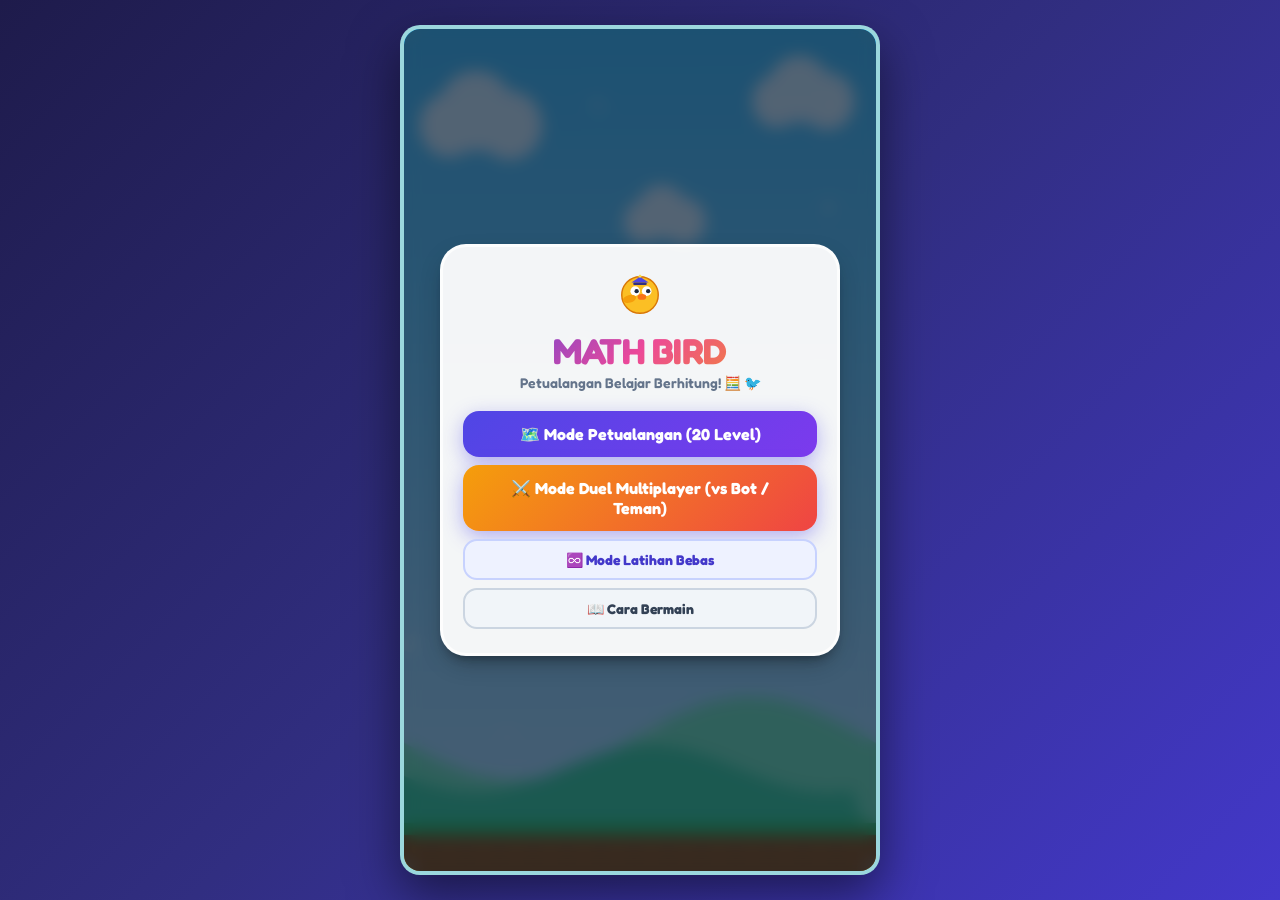
==== index.html @ 572dd75e "first commit" ====
<!DOCTYPE html>
<html lang="id">
<head>
    <meta charset="UTF-8">
    <meta name="viewport" content="width=device-width, initial-scale=1.0, maximum-scale=1.0, user-scalable=no">
    <title>Math Bird - Belajar Berhitung Sambil Terbang!</title>
    <meta name="description" content="Game Flappy Bird edukasi dengan 20 level petualangan matematika (+, -, ×, ÷) dan mode tanpa henti!">
    <link rel="stylesheet" href="style.css">
</head>
<body>
    <div id="game-container">
        <!-- Canvas Rendering Area -->
        <canvas id="gameCanvas"></canvas>

        <!-- Top HUD during gameplay (Compact & Sleek) -->
        <div id="game-hud" class="hidden">
            <!-- Normal Solo / Level Top Bar -->
            <div class="hud-top-bar" id="solo-top-bar">
                <div class="lives-container" id="lives-container" title="Nyawa">
                    <span class="heart" id="heart-1">❤️</span>
                    <span class="heart" id="heart-2">❤️</span>
                    <span class="heart" id="heart-3">❤️</span>
                </div>
                
                <div class="hud-center-pill">
                    <span class="level-badge-compact" id="hud-level-badge">LV 1</span>
                    <div class="progress-bar-track" id="hud-progress-container">
                        <div class="progress-bar-fill" id="hud-progress-fill"></div>
                    </div>
                    <span class="progress-text-compact" id="hud-progress-text">0/4</span>
                </div>

                <div class="score-badge" id="score-display">
                    <span class="score-star">⭐</span>
                    <span id="current-score">0</span>
                </div>

                <div class="hud-actions">
                    <button class="icon-btn" id="hud-sound-btn" title="Suara">🔊</button>
                    <button class="icon-btn" id="hud-pause-btn" title="Jeda">⏸️</button>
                </div>
            </div>

            <!-- Duel Top Bar (P1 vs P2 / BOT) -->
            <div class="hud-top-bar duel-top-bar hidden" id="duel-top-bar">
                <div class="duel-player-pill p1-pill">
                    <span class="player-dot">🟡</span>
                    <span class="player-hud-name">P1</span>
                    <div class="duel-lives" id="duel-p1-lives">❤️❤️❤️</div>
                    <div class="duel-score-badge" id="duel-p1-score">⭐ 0</div>
                </div>

                <div class="duel-target-badge" id="duel-target-badge">🎯 5</div>

                <div class="duel-player-pill p2-pill">
                    <div class="duel-score-badge" id="duel-p2-score">⭐ 0</div>
                    <div class="duel-lives" id="duel-p2-lives">💙💙💙</div>
                    <span class="player-hud-name" id="duel-p2-hud-name">BOT</span>
                    <span class="player-dot">🔵</span>
                </div>

                <div class="hud-actions">
                    <button class="icon-btn" id="hud-duel-pause-btn" title="Jeda">⏸️</button>
                </div>
            </div>

            <!-- Compact Math Question Box -->
            <div class="question-pill-container">
                <div class="question-pill">
                    <span class="operation-tag" id="operation-label">HUTAN PENJUMLAHAN</span>
                    <span class="question-equation" id="question-text">4 + 1 = ?</span>
                </div>
                <div class="streak-banner" id="streak-banner">🔥 COMBO x3!</div>
            </div>
        </div>

        <!-- Touch Controls for 2 Players (Mobile / Tablet) -->
        <div id="duel-touch-controls" class="hidden">
            <div class="touch-zone touch-left" id="touch-btn-p1">
                <span>🟡 LOMPAT P1 [W]</span>
            </div>
            <div class="touch-zone touch-right" id="touch-btn-p2">
                <span>🔵 LOMPAT P2 [↑]</span>
            </div>
        </div>

        <!-- Ready / Tap to Start Prompt -->
        <div id="ready-prompt" class="hidden">
            👆 Ketuk Layar / Tekan SPASI untuk Terbang!
        </div>

        <!-- Main Menu Screen -->
        <div class="screen" id="menu-screen">
            <div class="card">
                <svg class="hero-avatar" viewBox="0 0 100 100" fill="none" xmlns="http://www.w3.org/2000/svg">
                    <circle cx="50" cy="50" r="38" fill="#FBBF24" stroke="#D97706" stroke-width="3"/>
                    <circle cx="40" cy="42" r="10" fill="#FFFFFF"/>
                    <circle cx="64" cy="42" r="10" fill="#FFFFFF"/>
                    <circle cx="43" cy="42" r="4.5" fill="#1E293B"/>
                    <circle cx="67" cy="42" r="4.5" fill="#1E293B"/>
                    <ellipse cx="54" cy="54" rx="9" ry="6" fill="#F97316"/>
                    <ellipse cx="28" cy="58" rx="14" ry="8" fill="#F59E0B" transform="rotate(-15 28 58)"/>
                    <polygon points="50,12 32,24 68,24" fill="#4F46E5"/>
                    <rect x="36" y="24" width="28" height="5" fill="#312E81" rx="2"/>
                    <circle cx="50" cy="11" r="3" fill="#FDE047"/>
                </svg>
                
                <h1 class="game-title">MATH BIRD</h1>
                <p class="game-subtitle">Petualangan Belajar Berhitung! 🧮 🐦</p>

                <!-- Menu Buttons -->
                <button class="btn-primary" id="open-levels-btn">
                    <span>🗺️ Mode Petualangan (20 Level)</span>
                </button>

                <button class="btn-primary" id="open-duel-btn" style="background: linear-gradient(135deg, #f59e0b 0%, #ef4444 100%);">
                    <span>⚔️ Mode Duel Multiplayer (vs Bot / Teman)</span>
                </button>
                
                <button class="btn-secondary" id="open-endless-btn" style="background: #eef2ff; border-color: #c7d2fe; color: #4338ca;">
                    <span>♾️ Mode Latihan Bebas</span>
                </button>
                
                <button class="btn-secondary" id="how-to-play-btn">
                    <span>📖 Cara Bermain</span>
                </button>
            </div>
        </div>

        <!-- Duel Setup Screen -->
        <div class="screen hidden" id="duel-screen">
            <div class="card">
                <div class="modal-header">
                    <h2 style="font-size: 22px; color: #1e1b4b;">⚔️ Pengaturan Duel</h2>
                    <button class="icon-btn-small" id="close-duel-btn">✖</button>
                </div>

                <!-- Lawan: Bot vs Teman -->
                <div class="form-group">
                    <label>Pilih Lawan Tanding:</label>
                    <div class="pill-grid grid-2" id="duel-opponent-selector">
                        <button class="pill-btn active" data-opponent="bot">🤖 Lawan BOT AI</button>
                        <button class="pill-btn" data-opponent="human">👥 2 Pemain (1 Layar)</button>
                    </div>
                </div>

                <!-- Tingkat Bot (Tampil hanya jika lawan bot) -->
                <div class="form-group" id="bot-diff-group">
                    <label>Tingkat Kepintaran BOT:</label>
                    <div class="pill-grid" id="bot-diff-selector">
                        <button class="pill-btn active" data-bot="easy">Budi (70%)</button>
                        <button class="pill-btn" data-bot="medium">Prof. Owl (88%)</button>
                        <button class="pill-btn" data-bot="hard">Einstein (98%)</button>
                    </div>
                </div>

                <!-- Info Kontrol jika 2 Pemain -->
                <div class="duel-control-info hidden" id="duel-controls-hint">
                    <div class="p-control-tag p1-tag">🟡 Pemain 1: Tombol <strong>[W]</strong> / Sentuh Kiri</div>
                    <div class="p-control-tag p2-tag">🔵 Pemain 2: Tombol <strong>[↑]</strong> / Sentuh Kanan</div>
                </div>

                <!-- Operasi Matematika -->
                <div class="form-group">
                    <label>Operasi Matematika:</label>
                    <div class="pill-grid grid-5" id="duel-op-selector">
                        <button class="pill-btn active" data-op="add" title="Penjumlahan">+</button>
                        <button class="pill-btn" data-op="sub" title="Pengurangan">-</button>
                        <button class="pill-btn" data-op="mul" title="Perkalian">×</button>
                        <button class="pill-btn" data-op="div" title="Pembagian">÷</button>
                        <button class="pill-btn" data-op="mixed" title="Campuran">Mix</button>
                    </div>
                </div>

                <!-- Mode / Target Duel -->
                <div class="form-group">
                    <label>Mode Kemenangan Duel:</label>
                    <div class="pill-grid grid-3" id="duel-target-selector">
                        <button class="pill-btn active" data-target="survival">🔥 Hingga K.O.</button>
                        <button class="pill-btn" data-target="10">🎯 10 Poin</button>
                        <button class="pill-btn" data-target="20">🎯 20 Poin</button>
                    </div>
                </div>

                <!-- Info Pemulihan Nyawa -->
                <div class="duel-lifesteal-hint">
                    💚 <strong>Fitur Pemulihan Nyawa:</strong> Setiap kali menjawab <strong>BENAR</strong>, 1 nyawa yang berkurang akan pulih kembali (+1 ❤️)!
                </div>

                <button class="btn-primary" id="start-duel-btn" style="background: linear-gradient(135deg, #f59e0b 0%, #ef4444 100%);">
                    <span>Mulai Duel Sekarang! ⚔️</span>
                </button>
            </div>
        </div>

        <!-- Duel Winner Screen -->
        <div class="screen hidden" id="duel-winner-screen">
            <div class="card">
                <div class="winner-trophy-icon">🏆</div>
                <h2 class="game-title" id="duel-winner-title" style="font-size: 26px; color: #f59e0b;">PEMAIN 1 MENANG!</h2>
                <p class="game-subtitle" id="duel-winner-subtitle">Juara Berhitung Sejati!</p>

                <!-- Duel Score Comparison Cards -->
                <div class="duel-results-grid">
                    <div class="duel-res-card p1-res">
                        <div class="res-player-name">🟡 Pemain 1</div>
                        <div class="res-score" id="duel-res-p1-score">5</div>
                        <div class="res-stat" id="duel-res-p1-acc">Akurasi: 100%</div>
                        <div class="res-stat" id="duel-res-p1-lives">❤️ ❤️ ❤️</div>
                    </div>
                    <div class="duel-res-vs">VS</div>
                    <div class="duel-res-card p2-res">
                        <div class="res-player-name" id="duel-res-p2-name">🔵 Bot Pintar</div>
                        <div class="res-score" id="duel-res-p2-score">3</div>
                        <div class="res-stat" id="duel-res-p2-acc">Akurasi: 75%</div>
                        <div class="res-stat" id="duel-res-p2-lives">💙 💙 🖤</div>
                    </div>
                </div>

                <button class="btn-primary" id="restart-duel-btn" style="background: linear-gradient(135deg, #f59e0b 0%, #ef4444 100%);">
                    <span>Tanding Ulang ⚔️</span>
                </button>
                <button class="btn-secondary" id="change-duel-setup-btn">
                    <span>Ganti Pengaturan Duel ⚙️</span>
                </button>
                <button class="btn-secondary" id="duel-to-menu-btn">
                    <span>Menu Utama 🏠</span>
                </button>
            </div>
        </div>

        <!-- Level Select Screen -->
        <div class="screen hidden" id="levels-screen">
            <div class="card level-select-card">
                <div class="modal-header">
                    <h2 style="font-size: 22px; color: #1e1b4b;">Pilih Level Petualangan</h2>
                    <button class="icon-btn-small" id="close-levels-btn">✖</button>
                </div>

                <!-- World Tabs -->
                <div class="world-tabs" id="world-tabs">
                    <button class="world-tab active" data-world="1">🌿 Tambah</button>
                    <button class="world-tab" data-world="2">🍂 Kurang</button>
                    <button class="world-tab" data-world="3">⚡ Kali</button>
                    <button class="world-tab" data-world="4">🌊 Bagi</button>
                    <button class="world-tab" data-world="5">👑 Master</button>
                </div>

                <div class="world-title-badge" id="current-world-title">Babak 1: Hutan Penjumlahan (+)</div>

                <!-- Level Grid (dynamically rendered) -->
                <div class="level-grid" id="level-grid">
                    <!-- Populated by JS -->
                </div>
            </div>
        </div>

        <!-- Endless / Custom Setup Screen -->
        <div class="screen hidden" id="endless-screen">
            <div class="card">
                <div class="modal-header">
                    <h2 style="font-size: 22px; color: #1e1b4b;">Pengaturan Mode Bebas</h2>
                    <button class="icon-btn-small" id="close-endless-btn">✖</button>
                </div>

                <!-- Pilihan Operasi Matematika -->
                <div class="form-group">
                    <label>Operasi Matematika:</label>
                    <div class="pill-grid grid-5" id="op-selector">
                        <button class="pill-btn active" data-op="add" title="Penjumlahan">+</button>
                        <button class="pill-btn" data-op="sub" title="Pengurangan">-</button>
                        <button class="pill-btn" data-op="mul" title="Perkalian">×</button>
                        <button class="pill-btn" data-op="div" title="Pembagian">÷</button>
                        <button class="pill-btn" data-op="mixed" title="Campuran">Mix</button>
                    </div>
                </div>

                <!-- Pilihan Tingkat Kesulitan -->
                <div class="form-group">
                    <label>Tingkat Kesulitan:</label>
                    <div class="pill-grid" id="diff-selector">
                        <button class="pill-btn active" data-diff="easy">Mudah</button>
                        <button class="pill-btn" data-diff="medium">Sedang</button>
                        <button class="pill-btn" data-diff="hard">Mahir</button>
                    </div>
                </div>

                <!-- Mode Nyawa -->
                <div class="form-group">
                    <label>Mode Nyawa:</label>
                    <div class="pill-grid grid-2" id="mode-selector">
                        <button class="pill-btn active" data-mode="learn">❤️ Belajar (3 Nyawa)</button>
                        <button class="pill-btn" data-mode="classic">⚡ Tantangan (1 Nyawa)</button>
                    </div>
                </div>

                <button class="btn-primary" id="start-endless-btn">
                    <span>Mulai Mode Bebas! 🚀</span>
                </button>
            </div>
        </div>

        <!-- How To Play Screen -->
        <div class="screen hidden" id="instructions-screen">
            <div class="card">
                <h2 style="font-size: 24px; color: #1e1b4b; margin-bottom: 12px;">Cara Bermain 📖</h2>
                
                <div class="instructions-list">
                    <div class="instruction-item">
                        <div class="instruction-icon">👆</div>
                        <div><strong>Terbang:</strong> Ketuk layar atau tekan <strong>SPASI</strong> untuk membuat burung mengepakkan sayap.</div>
                    </div>
                    <div class="instruction-item">
                        <div class="instruction-icon">🧮</div>
                        <div><strong>Hitung:</strong> Perhatikan soal matematika (+, -, ×, ÷) yang muncul di bagian atas layar.</div>
                    </div>
                    <div class="instruction-item">
                        <div class="instruction-icon">🎯</div>
                        <div><strong>Pilih Gerbang:</strong> Terbanglah melewati gerbang dengan <strong>angka jawaban yang benar</strong>!</div>
                    </div>
                    <div class="instruction-item">
                        <div class="instruction-icon">🎁</div>
                        <div><strong>Gerbang Spesial:</strong> Kadang muncul gerbang khusus pembawa efek:
                            <div style="font-size: 11.5px; color: #475569; margin-top: 4px; display: flex; flex-direction: column; gap: 2px;">
                                <span>💖 <strong>Heal:</strong> Memulihkan 1 nyawa yang hilang (+1 ❤️).</span>
                                <span>🛡️ <strong>Shield:</strong> Perisai kebal 1x tabrakan pipa.</span>
                                <span>⚡ <strong>2X Poin:</strong> Poin ganda untuk 3 soal berikutnya.</span>
                                <span>❄️ <strong>Slow-Mo:</strong> Memperlambat terbang selama 6 detik.</span>
                            </div>
                        </div>
                    </div>
                </div>

                <button class="btn-primary" id="back-from-instructions-btn">
                    <span>Kembali ke Menu</span>
                </button>
            </div>
        </div>

        <!-- Pause Screen -->
        <div class="screen hidden" id="pause-screen">
            <div class="card">
                <h2 style="font-size: 26px; color: #1e1b4b; margin-bottom: 8px;">Permainan Dijeda ⏸️</h2>
                <p style="color: #64748b; font-size: 14px; margin-bottom: 20px;">Istirahat sejenak sambil mengingat rumus!</p>

                <button class="btn-primary" id="resume-btn">
                    <span>Lanjutkan Terbang ▶️</span>
                </button>
                <button class="btn-secondary" id="quit-to-menu-btn">
                    <span>Menu Utama 🏠</span>
                </button>
            </div>
        </div>

        <!-- Level Cleared / Victory Screen -->
        <div class="screen hidden" id="victory-screen">
            <div class="card">
                <h2 class="game-title" style="font-size: 28px; color: #10b981;">Level Selesai! 🎉</h2>
                <p class="game-subtitle" id="victory-level-name">Babak 1: Penjumlahan Pemula</p>

                <!-- 3 Star Rating Animation -->
                <div class="stars-awarded" id="stars-awarded">
                    <span class="victory-star" id="v-star-1">⭐</span>
                    <span class="victory-star" id="v-star-2">⭐</span>
                    <span class="victory-star" id="v-star-3">⭐</span>
                </div>

                <div class="stats-grid">
                    <div class="stat-item">
                        <div class="stat-value score-val" id="victory-score">0</div>
                        <div class="stat-label">Skor Level</div>
                    </div>
                    <div class="stat-item">
                        <div class="stat-value acc-val" id="victory-accuracy">100%</div>
                        <div class="stat-label">Akurasi</div>
                    </div>
                    <div class="stat-item">
                        <div class="stat-value" id="victory-time">5/5</div>
                        <div class="stat-label">Soal Benar</div>
                    </div>
                </div>

                <button class="btn-primary" id="next-level-btn">
                    <span>Level Berikutnya ➡️</span>
                </button>
                <button class="btn-secondary" id="replay-level-btn">
                    <span>Main Ulang 🔄</span>
                </button>
                <button class="btn-secondary" id="victory-select-level-btn">
                    <span>Pilih Level Lain 🗺️</span>
                </button>
            </div>
        </div>

        <!-- Game Over & Learning Evaluation Screen -->
        <div class="screen hidden" id="gameover-screen">
            <div class="card">
                <h2 class="game-title" id="gameover-title" style="font-size: 28px;">Permainan Selesai!</h2>
                <p class="game-subtitle" id="gameover-subtitle">Tetap semangat, mari belajar lagi!</p>

                <div class="stats-grid">
                    <div class="stat-item">
                        <div class="stat-value score-val" id="final-score">0</div>
                        <div class="stat-label">Skor Akhir</div>
                    </div>
                    <div class="stat-item">
                        <div class="stat-value" id="final-high-score">0</div>
                        <div class="stat-label">Rekor Terbaik</div>
                    </div>
                    <div class="stat-item">
                        <div class="stat-value acc-val" id="final-accuracy">100%</div>
                        <div class="stat-label">Akurasi</div>
                    </div>
                </div>

                <!-- Learning Evaluation Details -->
                <div id="evaluation-container"></div>

                <button class="btn-primary" id="restart-btn">
                    <span>Coba Lagi 🔄</span>
                </button>
                <button class="btn-secondary" id="gameover-levels-btn">
                    <span>Pilih Level 🗺️</span>
                </button>
                <button class="btn-secondary" id="gameover-menu-btn">
                    <span>Menu Utama 🏠</span>
                </button>
            </div>
        </div>
    </div>

    <!-- Game Scripts -->
    <script src="mathGenerator.js"></script>
    <script src="audio.js"></script>
    <script src="game.js"></script>
</body>
</html>
---- style.css ----
/* Google Fonts Import */
@import url('https://fonts.googleapis.com/css2?family=Fredoka:wght@400;600;700&family=Outfit:wght@400;600;800&display=swap');

:root {
    --primary-color: #4f46e5;
    --primary-light: #818cf8;
    --secondary-color: #f59e0b;
    --accent-green: #10b981;
    --accent-red: #ef4444;
    --accent-purple: #8b5cf6;
    --bg-gradient: linear-gradient(135deg, #1e1b4b 0%, #312e81 50%, #4338ca 100%);
    --card-bg: rgba(255, 255, 255, 0.95);
    --card-dark: rgba(15, 23, 42, 0.85);
    --text-dark: #1e293b;
    --text-light: #f8fafc;
    --shadow-soft: 0 10px 25px -5px rgba(0, 0, 0, 0.3), 0 8px 10px -6px rgba(0, 0, 0, 0.3);
    --shadow-glow: 0 0 20px rgba(99, 102, 241, 0.5);
    --font-main: 'Fredoka', 'Outfit', sans-serif;
}

* {
    margin: 0;
    padding: 0;
    box-sizing: border-box;
    user-select: none;
    -webkit-user-select: none;
    -webkit-tap-highlight-color: transparent;
}

body {
    font-family: var(--font-main);
    background: var(--bg-gradient);
    min-height: 100vh;
    display: flex;
    justify-content: center;
    align-items: center;
    overflow: hidden;
    color: var(--text-dark);
}

/* App Container */
#game-container {
    position: relative;
    width: 100vw;
    height: 100vh;
    max-width: 480px;
    max-height: 850px;
    background: #70c5ce;
    box-shadow: 0 20px 50px rgba(0, 0, 0, 0.5);
    border-radius: 20px;
    overflow: hidden;
    display: flex;
    flex-direction: column;
}

@media (min-width: 500px) and (min-height: 880px) {
    #game-container {
        border: 4px solid rgba(255, 255, 255, 0.3);
        height: 95vh;
    }
}

/* Canvas Area */
#gameCanvas {
    position: absolute;
    top: 0;
    left: 0;
    width: 100%;
    height: 100%;
    display: block;
    cursor: pointer;
    touch-action: manipulation;
}

/* HUD Overlay - Sleek & Ultra-Compact */
#game-hud {
    position: absolute;
    top: 0;
    left: 0;
    right: 0;
    padding: 10px 14px;
    display: flex;
    flex-direction: column;
    gap: 6px;
    pointer-events: none;
    z-index: 10;
    transition: opacity 0.3s ease;
}

#game-hud.hidden {
    display: none;
}

.hud-top-bar {
    display: flex;
    justify-content: space-between;
    align-items: center;
    gap: 6px;
}

.lives-container {
    display: flex;
    gap: 3px;
    background: rgba(0, 0, 0, 0.45);
    backdrop-filter: blur(8px);
    padding: 4px 8px;
    border-radius: 16px;
    border: 1px solid rgba(255, 255, 255, 0.2);
}

.heart {
    font-size: 15px;
    filter: drop-shadow(0 2px 4px rgba(239, 68, 68, 0.6));
    transition: transform 0.2s cubic-bezier(0.175, 0.885, 0.32, 1.275);
}

.heart.lost {
    filter: grayscale(1) opacity(0.35);
    transform: scale(0.75);
}

.hud-center-pill {
    display: flex;
    align-items: center;
    gap: 6px;
    background: rgba(0, 0, 0, 0.45);
    backdrop-filter: blur(8px);
    padding: 4px 10px;
    border-radius: 16px;
    border: 1px solid rgba(255, 255, 255, 0.2);
}

.level-badge-compact {
    background: linear-gradient(135deg, #4f46e5, #7c3aed);
    color: #fff;
    padding: 2px 7px;
    border-radius: 10px;
    font-size: 11px;
    font-weight: 800;
    letter-spacing: 0.5px;
}

.progress-bar-track {
    width: 60px;
    height: 8px;
    background: rgba(255, 255, 255, 0.25);
    border-radius: 4px;
    overflow: hidden;
}

.progress-bar-fill {
    height: 100%;
    width: 0%;
    background: linear-gradient(90deg, #10b981, #34d399);
    border-radius: 4px;
    transition: width 0.3s cubic-bezier(0.4, 0, 0.2, 1);
    box-shadow: 0 0 6px rgba(16, 185, 129, 0.8);
}

.progress-text-compact {
    font-size: 11px;
    font-weight: 700;
    color: #fff;
    white-space: nowrap;
}

.score-badge {
    background: rgba(0, 0, 0, 0.45);
    backdrop-filter: blur(8px);
    color: #fff;
    padding: 4px 10px;
    border-radius: 16px;
    font-size: 15px;
    font-weight: 700;
    border: 1px solid rgba(255, 255, 255, 0.2);
    display: flex;
    align-items: center;
    gap: 4px;
}

.score-badge .score-star {
    color: #fbbf24;
    font-size: 14px;
}

.hud-actions {
    display: flex;
    gap: 5px;
    pointer-events: auto;
}

.icon-btn {
    background: rgba(255, 255, 255, 0.9);
    border: none;
    outline: none;
    border-radius: 50%;
    width: 32px;
    height: 32px;
    display: flex;
    justify-content: center;
    align-items: center;
    font-size: 14px;
    cursor: pointer;
    box-shadow: 0 3px 6px rgba(0, 0, 0, 0.15);
    transition: all 0.15s ease;
}

.icon-btn:hover {
    transform: scale(1.1);
    background: #fff;
}

.icon-btn:active {
    transform: scale(0.95);
}

/* Compact Math Question Pill */
.question-pill-container {
    display: flex;
    flex-direction: column;
    align-items: center;
    gap: 2px;
}

.question-pill {
    background: rgba(255, 255, 255, 0.96);
    backdrop-filter: blur(12px);
    border-radius: 20px;
    padding: 4px 18px;
    box-shadow: 0 4px 15px rgba(0, 0, 0, 0.2), 0 0 10px rgba(99, 102, 241, 0.35);
    border: 2px solid #6366f1;
    display: inline-flex;
    align-items: center;
    gap: 8px;
    animation: questionGlow 2s infinite ease-in-out;
}

@keyframes questionGlow {
    0%, 100% {
        box-shadow: 0 4px 12px rgba(99, 102, 241, 0.3);
    }
    50% {
        box-shadow: 0 6px 18px rgba(99, 102, 241, 0.6);
    }
}

.operation-tag {
    font-size: 10px;
    font-weight: 800;
    color: #4f46e5;
    background: #e0e7ff;
    padding: 2px 8px;
    border-radius: 10px;
    letter-spacing: 0.5px;
    text-transform: uppercase;
}

.question-equation {
    font-size: 22px;
    font-weight: 800;
    color: #1e1b4b;
    letter-spacing: 1px;
}

.streak-banner {
    display: inline-block;
    background: linear-gradient(90deg, #f59e0b, #ef4444);
    color: white;
    font-size: 11px;
    font-weight: 700;
    padding: 2px 8px;
    border-radius: 10px;
    opacity: 0;
    transform: translateY(-4px);
    transition: all 0.25s ease;
}

.streak-banner.active {
    opacity: 1;
    transform: translateY(0);
}

/* Modals & Screens */
.screen {
    position: absolute;
    top: 0;
    left: 0;
    width: 100%;
    height: 100%;
    display: flex;
    flex-direction: column;
    justify-content: center;
    align-items: center;
    padding: 20px;
    z-index: 20;
    background: rgba(15, 23, 42, 0.65);
    backdrop-filter: blur(8px);
    opacity: 1;
    transition: opacity 0.3s ease, visibility 0.3s ease;
}

.screen.hidden {
    opacity: 0;
    visibility: hidden;
    pointer-events: none;
}

.card {
    background: var(--card-bg);
    border-radius: 26px;
    padding: 24px 20px;
    width: 100%;
    max-width: 400px;
    box-shadow: var(--shadow-soft);
    text-align: center;
    position: relative;
    border: 3px solid rgba(255, 255, 255, 0.8);
    animation: popIn 0.35s cubic-bezier(0.175, 0.885, 0.32, 1.275);
}

.card.level-select-card {
    max-height: 90vh;
    display: flex;
    flex-direction: column;
    padding: 20px 16px;
}

@keyframes popIn {
    0% {
        transform: scale(0.85);
        opacity: 0;
    }
    100% {
        transform: scale(1);
        opacity: 1;
    }
}

.modal-header {
    display: flex;
    justify-content: space-between;
    align-items: center;
    margin-bottom: 12px;
}

.icon-btn-small {
    background: #f1f5f9;
    border: none;
    width: 30px;
    height: 30px;
    border-radius: 50%;
    cursor: pointer;
    font-size: 14px;
    color: #64748b;
    display: flex;
    align-items: center;
    justify-content: center;
    transition: all 0.15s ease;
}

.icon-btn-small:hover {
    background: #e2e8f0;
    color: #0f172a;
}

.game-title {
    font-size: 36px;
    font-weight: 800;
    background: linear-gradient(135deg, #4f46e5, #ec4899, #f59e0b);
    -webkit-background-clip: text;
    -webkit-text-fill-color: transparent;
    line-height: 1.1;
    margin-bottom: 4px;
    letter-spacing: -0.5px;
}

.game-subtitle {
    font-size: 14px;
    color: #64748b;
    font-weight: 600;
    margin-bottom: 20px;
}

.hero-avatar {
    width: 48px;
    height: 48px;
    margin: 0 auto 8px auto;
    animation: float 2.5s infinite ease-in-out;
}

@keyframes float {
    0%, 100% {
        transform: translateY(0) rotate(0deg);
    }
    50% {
        transform: translateY(-8px) rotate(4deg);
    }
}

/* World Tabs in Level Select */
.world-tabs {
    display: flex;
    gap: 6px;
    overflow-x: auto;
    padding-bottom: 6px;
    margin-bottom: 8px;
}

.world-tabs::-webkit-scrollbar {
    height: 4px;
}

.world-tabs::-webkit-scrollbar-thumb {
    background: #cbd5e1;
    border-radius: 4px;
}

.world-tab {
    background: #f1f5f9;
    border: 1.5px solid #e2e8f0;
    padding: 6px 10px;
    border-radius: 12px;
    font-family: var(--font-main);
    font-size: 12px;
    font-weight: 700;
    color: #64748b;
    cursor: pointer;
    white-space: nowrap;
    transition: all 0.15s ease;
}

.world-tab:hover {
    background: #e2e8f0;
}

.world-tab.active {
    background: #4f46e5;
    color: #fff;
    border-color: #4338ca;
    box-shadow: 0 4px 10px rgba(79, 70, 229, 0.3);
}

.world-title-badge {
    background: #e0e7ff;
    color: #3730a3;
    font-size: 13px;
    font-weight: 700;
    padding: 6px 12px;
    border-radius: 10px;
    margin-bottom: 12px;
}

/* Level Grid */
.level-grid {
    display: grid;
    grid-template-columns: repeat(2, 1fr);
    gap: 10px;
    overflow-y: auto;
    padding: 4px;
    max-height: 280px;
}

.level-card {
    background: #f8fafc;
    border: 2px solid #e2e8f0;
    border-radius: 16px;
    padding: 12px 10px;
    cursor: pointer;
    text-align: left;
    position: relative;
    transition: all 0.18s ease;
}

.level-card:hover:not(.locked) {
    transform: translateY(-2px);
    border-color: #6366f1;
    box-shadow: 0 6px 16px rgba(99, 102, 241, 0.2);
}

.level-card.locked {
    opacity: 0.6;
    background: #f1f5f9;
    cursor: not-allowed;
    filter: grayscale(0.8);
}

.level-card-top {
    display: flex;
    justify-content: space-between;
    align-items: center;
    margin-bottom: 4px;
}

.level-num {
    font-size: 14px;
    font-weight: 800;
    color: #4f46e5;
}

.level-stars {
    font-size: 13px;
    letter-spacing: 1px;
}

.level-title {
    font-size: 12px;
    font-weight: 700;
    color: #1e293b;
    margin-bottom: 2px;
    line-height: 1.2;
}

.level-target {
    font-size: 11px;
    font-weight: 600;
    color: #64748b;
}

/* Form Groups & Selections */
.form-group {
    margin-bottom: 14px;
    text-align: left;
}

.form-group label {
    display: block;
    font-size: 12px;
    font-weight: 700;
    color: #475569;
    margin-bottom: 5px;
    text-transform: uppercase;
    letter-spacing: 0.5px;
}

.pill-grid {
    display: grid;
    grid-template-columns: repeat(3, 1fr);
    gap: 8px;
}

.pill-grid.grid-5 {
    grid-template-columns: repeat(5, 1fr);
}

.pill-grid.grid-2 {
    grid-template-columns: repeat(2, 1fr);
}

.pill-btn {
    background: #f1f5f9;
    border: 2px solid #e2e8f0;
    padding: 8px 4px;
    border-radius: 12px;
    font-family: var(--font-main);
    font-size: 13px;
    font-weight: 700;
    color: #475569;
    cursor: pointer;
    transition: all 0.15s ease;
    text-align: center;
}

.pill-btn:hover {
    background: #e2e8f0;
    transform: translateY(-1px);
}

.pill-btn.active {
    background: #4f46e5;
    color: #ffffff;
    border-color: #4338ca;
    box-shadow: 0 4px 12px rgba(79, 70, 229, 0.35);
}

/* Action Buttons */
.btn-primary {
    background: linear-gradient(135deg, #4f46e5 0%, #7c3aed 100%);
    color: white;
    border: none;
    padding: 13px 24px;
    border-radius: 16px;
    font-family: var(--font-main);
    font-size: 16px;
    font-weight: 700;
    cursor: pointer;
    width: 100%;
    box-shadow: 0 6px 20px rgba(79, 70, 229, 0.4);
    transition: all 0.18s ease;
    margin-top: 8px;
    display: flex;
    align-items: center;
    justify-content: center;
    gap: 8px;
}

.btn-primary:hover {
    transform: translateY(-2px);
    box-shadow: 0 8px 25px rgba(79, 70, 229, 0.55);
}

.btn-primary:active {
    transform: translateY(1px);
}

.btn-secondary {
    background: #f1f5f9;
    color: #334155;
    border: 2px solid #cbd5e1;
    padding: 10px 18px;
    border-radius: 14px;
    font-family: var(--font-main);
    font-size: 14px;
    font-weight: 700;
    cursor: pointer;
    width: 100%;
    margin-top: 8px;
    transition: all 0.15s ease;
}

.btn-secondary:hover {
    background: #e2e8f0;
}

/* Victory Stars */
.stars-awarded {
    display: flex;
    justify-content: center;
    gap: 12px;
    margin: 12px 0 16px 0;
}

.victory-star {
    font-size: 38px;
    filter: drop-shadow(0 4px 8px rgba(245, 158, 11, 0.5));
    transform: scale(0);
    opacity: 0;
    transition: all 0.35s cubic-bezier(0.175, 0.885, 0.32, 1.275);
}

.victory-star.earned {
    transform: scale(1);
    opacity: 1;
}

.victory-star.dim {
    filter: grayscale(1) opacity(0.3);
    transform: scale(0.85);
    opacity: 1;
}

/* Evaluation Sheet in Game Over */
.stats-grid {
    display: grid;
    grid-template-columns: repeat(3, 1fr);
    gap: 8px;
    margin: 14px 0;
}

.stat-item {
    background: #f8fafc;
    border-radius: 14px;
    padding: 8px 4px;
    border: 1px solid #e2e8f0;
}

.stat-value {
    font-size: 20px;
    font-weight: 800;
    color: #1e293b;
}

.stat-value.score-val {
    color: #4f46e5;
}

.stat-value.acc-val {
    color: #10b981;
}

.stat-label {
    font-size: 10px;
    font-weight: 600;
    color: #64748b;
    margin-top: 2px;
    text-transform: uppercase;
}

.missed-questions-box {
    max-height: 110px;
    overflow-y: auto;
    background: #fff1f2;
    border: 1px solid #fecdd3;
    border-radius: 12px;
    padding: 8px 12px;
    text-align: left;
    margin: 10px 0;
    font-size: 12px;
}

.missed-questions-box h4 {
    color: #be123c;
    font-size: 11px;
    margin-bottom: 5px;
    font-weight: 700;
}

.missed-item {
    display: flex;
    justify-content: space-between;
    padding: 3px 0;
    color: #4c0519;
    border-bottom: 1px dashed #fecdd3;
}

.missed-item:last-child {
    border-bottom: none;
}

.missed-item .correct-ans {
    color: #059669;
    font-weight: 700;
}

.perfect-score-banner {
    background: #ecfdf5;
    border: 1px solid #a7f3d0;
    color: #047857;
    border-radius: 12px;
    padding: 8px;
    font-size: 12px;
    font-weight: 700;
    margin: 10px 0;
}

/* Instructions Screen */
.instructions-list {
    text-align: left;
    margin: 14px 0;
    display: flex;
    flex-direction: column;
    gap: 10px;
}

.instruction-item {
    display: flex;
    align-items: center;
    gap: 10px;
    font-size: 13px;
    color: #334155;
}

.instruction-icon {
    font-size: 22px;
    min-width: 28px;
    text-align: center;
}

/* Floating Jump Prompt */
#ready-prompt {
    position: absolute;
    bottom: 22%;
    left: 50%;
    transform: translateX(-50%);
    background: rgba(0, 0, 0, 0.65);
    backdrop-filter: blur(8px);
    color: white;
    padding: 8px 20px;
    border-radius: 30px;
    font-weight: 700;
    font-size: 14px;
    pointer-events: none;
    z-index: 15;
    animation: bounceUpDown 1.2s infinite ease-in-out;
    white-space: nowrap;
    border: 1px solid rgba(255, 255, 255, 0.3);
}

#ready-prompt.hidden {
    display: none;
}

@keyframes bounceUpDown {
    0%, 100% {
        transform: translate(-50%, 0);
    }
    50% {
        transform: translate(-50%, -8px);
    }
}

/* =========================================================
   DUEL MULTIPLAYER STYLES
   ========================================================= */

/* Duel Top HUD */
.duel-top-bar {
    display: flex;
    justify-content: space-between;
    align-items: center;
    gap: 4px;
}

.duel-player-pill {
    display: flex;
    align-items: center;
    gap: 5px;
    background: rgba(0, 0, 0, 0.5);
    backdrop-filter: blur(8px);
    padding: 4px 8px;
    border-radius: 16px;
    border: 1.5px solid rgba(255, 255, 255, 0.2);
}

.duel-player-pill.p1-pill {
    border-color: #f59e0b;
    box-shadow: 0 0 10px rgba(245, 158, 11, 0.3);
}

.duel-player-pill.p2-pill {
    border-color: #38bdf8;
    box-shadow: 0 0 10px rgba(56, 189, 248, 0.3);
}

.player-hud-name {
    font-size: 11px;
    font-weight: 800;
    color: #ffffff;
}

.duel-lives {
    font-size: 12px;
    letter-spacing: -2px;
}

.duel-score-badge {
    background: rgba(255, 255, 255, 0.2);
    padding: 1px 6px;
    border-radius: 10px;
    font-size: 12px;
    font-weight: 800;
    color: #fbbf24;
}

.duel-target-badge {
    background: linear-gradient(135deg, #f59e0b, #ef4444);
    color: white;
    font-size: 11px;
    font-weight: 800;
    padding: 3px 8px;
    border-radius: 12px;
    box-shadow: 0 2px 6px rgba(239, 68, 68, 0.4);
}

/* Duel Control Info in Setup */
.duel-control-info {
    display: flex;
    flex-direction: column;
    gap: 6px;
    margin-bottom: 12px;
    background: #f8fafc;
    border-radius: 14px;
    padding: 8px 12px;
    border: 1px solid #e2e8f0;
}

.p-control-tag {
    font-size: 12px;
    font-weight: 700;
    text-align: left;
}

.p-control-tag.p1-tag {
    color: #d97706;
}

.p-control-tag.p2-tag {
    color: #0284c7;
}

.duel-lifesteal-hint {
    background: #ecfdf5;
    border: 1.5px solid #a7f3d0;
    color: #065f46;
    padding: 8px 12px;
    border-radius: 12px;
    font-size: 11px;
    font-weight: 600;
    text-align: left;
    margin-bottom: 12px;
    line-height: 1.35;
}

/* Touch Controls for 2 Players */
#duel-touch-controls {
    position: absolute;
    bottom: 0;
    left: 0;
    width: 100%;
    height: 35%;
    display: flex;
    z-index: 12;
    pointer-events: auto;
}

#duel-touch-controls.hidden {
    display: none;
}

.touch-zone {
    flex: 1;
    display: flex;
    justify-content: center;
    align-items: flex-end;
    padding-bottom: 16px;
    font-weight: 800;
    font-size: 13px;
    user-select: none;
    cursor: pointer;
    transition: background 0.1s ease;
}

.touch-zone.touch-left {
    background: linear-gradient(0deg, rgba(245, 158, 11, 0.25) 0%, rgba(245, 158, 11, 0) 100%);
    border-right: 1px dashed rgba(255, 255, 255, 0.4);
    color: #fef08a;
}

.touch-zone.touch-right {
    background: linear-gradient(0deg, rgba(56, 189, 248, 0.25) 0%, rgba(56, 189, 248, 0) 100%);
    color: #bae6fd;
}

.touch-zone:active {
    background: rgba(255, 255, 255, 0.35);
}

/* Duel Winner Modal */
.winner-trophy-icon {
    font-size: 48px;
    filter: drop-shadow(0 4px 10px rgba(245, 158, 11, 0.6));
    animation: float 2s infinite ease-in-out;
    margin-bottom: 4px;
}

.duel-results-grid {
    display: flex;
    align-items: center;
    justify-content: space-between;
    gap: 8px;
    margin: 16px 0;
}

.duel-res-card {
    flex: 1;
    border-radius: 16px;
    padding: 12px 8px;
    text-align: center;
    border: 2px solid #e2e8f0;
}

.duel-res-card.p1-res {
    background: #fffbeb;
    border-color: #fde68a;
}

.duel-res-card.p2-res {
    background: #f0f9ff;
    border-color: #bae6fd;
}

.res-player-name {
    font-size: 12px;
    font-weight: 800;
    color: #1e293b;
    margin-bottom: 4px;
}

.res-score {
    font-size: 32px;
    font-weight: 800;
    color: #1e1b4b;
    line-height: 1;
    margin-bottom: 6px;
}

.res-stat {
    font-size: 11px;
    font-weight: 600;
    color: #64748b;
    margin-top: 2px;
}

.duel-res-vs {
    font-size: 16px;
    font-weight: 800;
    color: #94a3b8;
}
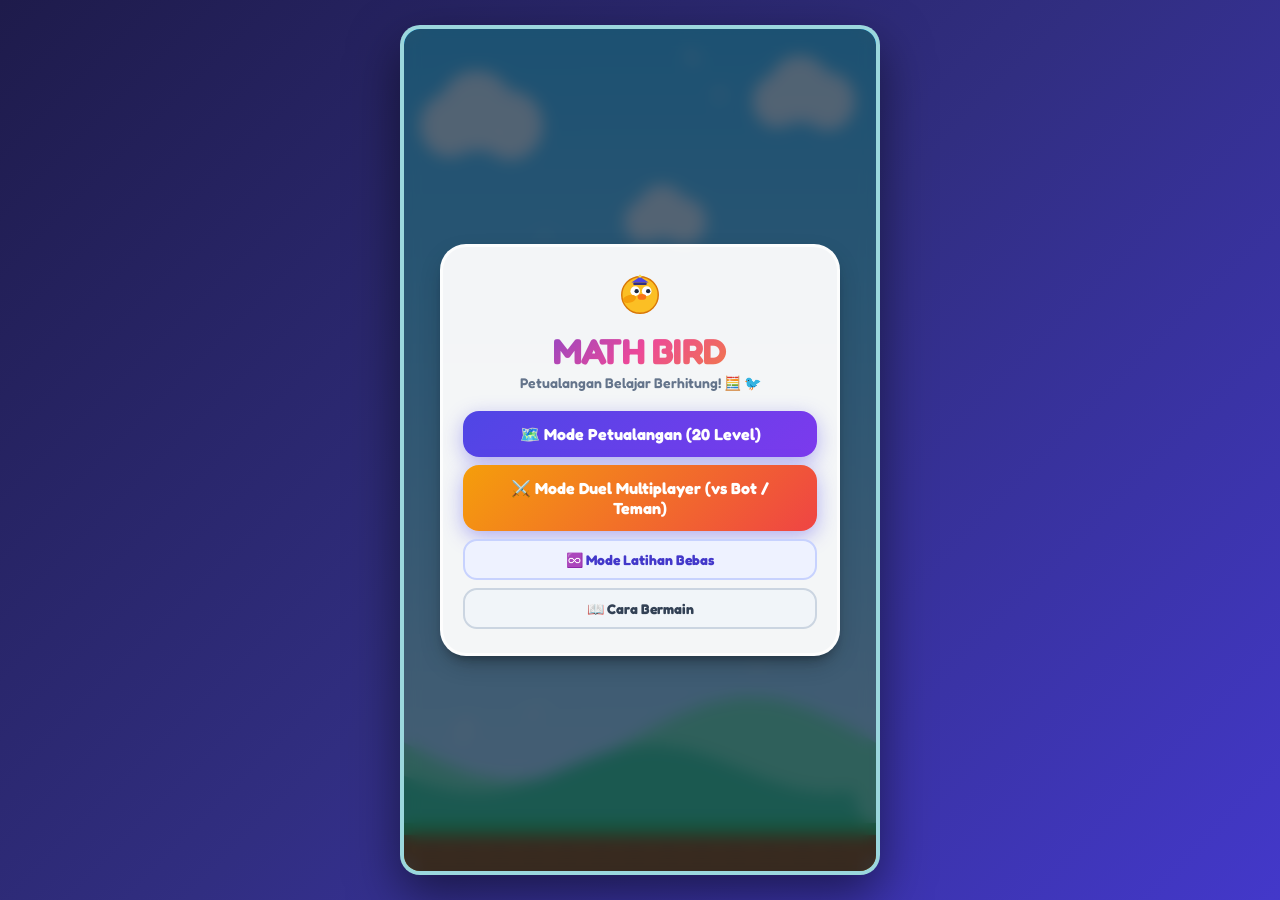
==== commit d9f2d1e9: "Add files via upload" ====
--- a/index.html
+++ b/index.html
@@ -1,437 +1,437 @@
-<!DOCTYPE html>
-<html lang="id">
-<head>
-    <meta charset="UTF-8">
-    <meta name="viewport" content="width=device-width, initial-scale=1.0, maximum-scale=1.0, user-scalable=no">
-    <title>Math Bird - Belajar Berhitung Sambil Terbang!</title>
-    <meta name="description" content="Game Flappy Bird edukasi dengan 20 level petualangan matematika (+, -, ×, ÷) dan mode tanpa henti!">
-    <link rel="stylesheet" href="style.css">
-</head>
-<body>
-    <div id="game-container">
-        <!-- Canvas Rendering Area -->
-        <canvas id="gameCanvas"></canvas>
-
-        <!-- Top HUD during gameplay (Compact & Sleek) -->
-        <div id="game-hud" class="hidden">
-            <!-- Normal Solo / Level Top Bar -->
-            <div class="hud-top-bar" id="solo-top-bar">
-                <div class="lives-container" id="lives-container" title="Nyawa">
-                    <span class="heart" id="heart-1">❤️</span>
-                    <span class="heart" id="heart-2">❤️</span>
-                    <span class="heart" id="heart-3">❤️</span>
-                </div>
-                
-                <div class="hud-center-pill">
-                    <span class="level-badge-compact" id="hud-level-badge">LV 1</span>
-                    <div class="progress-bar-track" id="hud-progress-container">
-                        <div class="progress-bar-fill" id="hud-progress-fill"></div>
-                    </div>
-                    <span class="progress-text-compact" id="hud-progress-text">0/4</span>
-                </div>
-
-                <div class="score-badge" id="score-display">
-                    <span class="score-star">⭐</span>
-                    <span id="current-score">0</span>
-                </div>
-
-                <div class="hud-actions">
-                    <button class="icon-btn" id="hud-sound-btn" title="Suara">🔊</button>
-                    <button class="icon-btn" id="hud-pause-btn" title="Jeda">⏸️</button>
-                </div>
-            </div>
-
-            <!-- Duel Top Bar (P1 vs P2 / BOT) -->
-            <div class="hud-top-bar duel-top-bar hidden" id="duel-top-bar">
-                <div class="duel-player-pill p1-pill">
-                    <span class="player-dot">🟡</span>
-                    <span class="player-hud-name">P1</span>
-                    <div class="duel-lives" id="duel-p1-lives">❤️❤️❤️</div>
-                    <div class="duel-score-badge" id="duel-p1-score">⭐ 0</div>
-                </div>
-
-                <div class="duel-target-badge" id="duel-target-badge">🎯 5</div>
-
-                <div class="duel-player-pill p2-pill">
-                    <div class="duel-score-badge" id="duel-p2-score">⭐ 0</div>
-                    <div class="duel-lives" id="duel-p2-lives">💙💙💙</div>
-                    <span class="player-hud-name" id="duel-p2-hud-name">BOT</span>
-                    <span class="player-dot">🔵</span>
-                </div>
-
-                <div class="hud-actions">
-                    <button class="icon-btn" id="hud-duel-pause-btn" title="Jeda">⏸️</button>
-                </div>
-            </div>
-
-            <!-- Compact Math Question Box -->
-            <div class="question-pill-container">
-                <div class="question-pill">
-                    <span class="operation-tag" id="operation-label">HUTAN PENJUMLAHAN</span>
-                    <span class="question-equation" id="question-text">4 + 1 = ?</span>
-                </div>
-                <div class="streak-banner" id="streak-banner">🔥 COMBO x3!</div>
-            </div>
-        </div>
-
-        <!-- Touch Controls for 2 Players (Mobile / Tablet) -->
-        <div id="duel-touch-controls" class="hidden">
-            <div class="touch-zone touch-left" id="touch-btn-p1">
-                <span>🟡 LOMPAT P1 [W]</span>
-            </div>
-            <div class="touch-zone touch-right" id="touch-btn-p2">
-                <span>🔵 LOMPAT P2 [↑]</span>
-            </div>
-        </div>
-
-        <!-- Ready / Tap to Start Prompt -->
-        <div id="ready-prompt" class="hidden">
-            👆 Ketuk Layar / Tekan SPASI untuk Terbang!
-        </div>
-
-        <!-- Main Menu Screen -->
-        <div class="screen" id="menu-screen">
-            <div class="card">
-                <svg class="hero-avatar" viewBox="0 0 100 100" fill="none" xmlns="http://www.w3.org/2000/svg">
-                    <circle cx="50" cy="50" r="38" fill="#FBBF24" stroke="#D97706" stroke-width="3"/>
-                    <circle cx="40" cy="42" r="10" fill="#FFFFFF"/>
-                    <circle cx="64" cy="42" r="10" fill="#FFFFFF"/>
-                    <circle cx="43" cy="42" r="4.5" fill="#1E293B"/>
-                    <circle cx="67" cy="42" r="4.5" fill="#1E293B"/>
-                    <ellipse cx="54" cy="54" rx="9" ry="6" fill="#F97316"/>
-                    <ellipse cx="28" cy="58" rx="14" ry="8" fill="#F59E0B" transform="rotate(-15 28 58)"/>
-                    <polygon points="50,12 32,24 68,24" fill="#4F46E5"/>
-                    <rect x="36" y="24" width="28" height="5" fill="#312E81" rx="2"/>
-                    <circle cx="50" cy="11" r="3" fill="#FDE047"/>
-                </svg>
-                
-                <h1 class="game-title">MATH BIRD</h1>
-                <p class="game-subtitle">Petualangan Belajar Berhitung! 🧮 🐦</p>
-
-                <!-- Menu Buttons -->
-                <button class="btn-primary" id="open-levels-btn">
-                    <span>🗺️ Mode Petualangan (20 Level)</span>
-                </button>
-
-                <button class="btn-primary" id="open-duel-btn" style="background: linear-gradient(135deg, #f59e0b 0%, #ef4444 100%);">
-                    <span>⚔️ Mode Duel Multiplayer (vs Bot / Teman)</span>
-                </button>
-                
-                <button class="btn-secondary" id="open-endless-btn" style="background: #eef2ff; border-color: #c7d2fe; color: #4338ca;">
-                    <span>♾️ Mode Latihan Bebas</span>
-                </button>
-                
-                <button class="btn-secondary" id="how-to-play-btn">
-                    <span>📖 Cara Bermain</span>
-                </button>
-            </div>
-        </div>
-
-        <!-- Duel Setup Screen -->
-        <div class="screen hidden" id="duel-screen">
-            <div class="card">
-                <div class="modal-header">
-                    <h2 style="font-size: 22px; color: #1e1b4b;">⚔️ Pengaturan Duel</h2>
-                    <button class="icon-btn-small" id="close-duel-btn">✖</button>
-                </div>
-
-                <!-- Lawan: Bot vs Teman -->
-                <div class="form-group">
-                    <label>Pilih Lawan Tanding:</label>
-                    <div class="pill-grid grid-2" id="duel-opponent-selector">
-                        <button class="pill-btn active" data-opponent="bot">🤖 Lawan BOT AI</button>
-                        <button class="pill-btn" data-opponent="human">👥 2 Pemain (1 Layar)</button>
-                    </div>
-                </div>
-
-                <!-- Tingkat Bot (Tampil hanya jika lawan bot) -->
-                <div class="form-group" id="bot-diff-group">
-                    <label>Tingkat Kepintaran BOT:</label>
-                    <div class="pill-grid" id="bot-diff-selector">
-                        <button class="pill-btn active" data-bot="easy">Budi (70%)</button>
-                        <button class="pill-btn" data-bot="medium">Prof. Owl (88%)</button>
-                        <button class="pill-btn" data-bot="hard">Einstein (98%)</button>
-                    </div>
-                </div>
-
-                <!-- Info Kontrol jika 2 Pemain -->
-                <div class="duel-control-info hidden" id="duel-controls-hint">
-                    <div class="p-control-tag p1-tag">🟡 Pemain 1: Tombol <strong>[W]</strong> / Sentuh Kiri</div>
-                    <div class="p-control-tag p2-tag">🔵 Pemain 2: Tombol <strong>[↑]</strong> / Sentuh Kanan</div>
-                </div>
-
-                <!-- Operasi Matematika -->
-                <div class="form-group">
-                    <label>Operasi Matematika:</label>
-                    <div class="pill-grid grid-5" id="duel-op-selector">
-                        <button class="pill-btn active" data-op="add" title="Penjumlahan">+</button>
-                        <button class="pill-btn" data-op="sub" title="Pengurangan">-</button>
-                        <button class="pill-btn" data-op="mul" title="Perkalian">×</button>
-                        <button class="pill-btn" data-op="div" title="Pembagian">÷</button>
-                        <button class="pill-btn" data-op="mixed" title="Campuran">Mix</button>
-                    </div>
-                </div>
-
-                <!-- Mode / Target Duel -->
-                <div class="form-group">
-                    <label>Mode Kemenangan Duel:</label>
-                    <div class="pill-grid grid-3" id="duel-target-selector">
-                        <button class="pill-btn active" data-target="survival">🔥 Hingga K.O.</button>
-                        <button class="pill-btn" data-target="10">🎯 10 Poin</button>
-                        <button class="pill-btn" data-target="20">🎯 20 Poin</button>
-                    </div>
-                </div>
-
-                <!-- Info Pemulihan Nyawa -->
-                <div class="duel-lifesteal-hint">
-                    💚 <strong>Fitur Pemulihan Nyawa:</strong> Setiap kali menjawab <strong>BENAR</strong>, 1 nyawa yang berkurang akan pulih kembali (+1 ❤️)!
-                </div>
-
-                <button class="btn-primary" id="start-duel-btn" style="background: linear-gradient(135deg, #f59e0b 0%, #ef4444 100%);">
-                    <span>Mulai Duel Sekarang! ⚔️</span>
-                </button>
-            </div>
-        </div>
-
-        <!-- Duel Winner Screen -->
-        <div class="screen hidden" id="duel-winner-screen">
-            <div class="card">
-                <div class="winner-trophy-icon">🏆</div>
-                <h2 class="game-title" id="duel-winner-title" style="font-size: 26px; color: #f59e0b;">PEMAIN 1 MENANG!</h2>
-                <p class="game-subtitle" id="duel-winner-subtitle">Juara Berhitung Sejati!</p>
-
-                <!-- Duel Score Comparison Cards -->
-                <div class="duel-results-grid">
-                    <div class="duel-res-card p1-res">
-                        <div class="res-player-name">🟡 Pemain 1</div>
-                        <div class="res-score" id="duel-res-p1-score">5</div>
-                        <div class="res-stat" id="duel-res-p1-acc">Akurasi: 100%</div>
-                        <div class="res-stat" id="duel-res-p1-lives">❤️ ❤️ ❤️</div>
-                    </div>
-                    <div class="duel-res-vs">VS</div>
-                    <div class="duel-res-card p2-res">
-                        <div class="res-player-name" id="duel-res-p2-name">🔵 Bot Pintar</div>
-                        <div class="res-score" id="duel-res-p2-score">3</div>
-                        <div class="res-stat" id="duel-res-p2-acc">Akurasi: 75%</div>
-                        <div class="res-stat" id="duel-res-p2-lives">💙 💙 🖤</div>
-                    </div>
-                </div>
-
-                <button class="btn-primary" id="restart-duel-btn" style="background: linear-gradient(135deg, #f59e0b 0%, #ef4444 100%);">
-                    <span>Tanding Ulang ⚔️</span>
-                </button>
-                <button class="btn-secondary" id="change-duel-setup-btn">
-                    <span>Ganti Pengaturan Duel ⚙️</span>
-                </button>
-                <button class="btn-secondary" id="duel-to-menu-btn">
-                    <span>Menu Utama 🏠</span>
-                </button>
-            </div>
-        </div>
-
-        <!-- Level Select Screen -->
-        <div class="screen hidden" id="levels-screen">
-            <div class="card level-select-card">
-                <div class="modal-header">
-                    <h2 style="font-size: 22px; color: #1e1b4b;">Pilih Level Petualangan</h2>
-                    <button class="icon-btn-small" id="close-levels-btn">✖</button>
-                </div>
-
-                <!-- World Tabs -->
-                <div class="world-tabs" id="world-tabs">
-                    <button class="world-tab active" data-world="1">🌿 Tambah</button>
-                    <button class="world-tab" data-world="2">🍂 Kurang</button>
-                    <button class="world-tab" data-world="3">⚡ Kali</button>
-                    <button class="world-tab" data-world="4">🌊 Bagi</button>
-                    <button class="world-tab" data-world="5">👑 Master</button>
-                </div>
-
-                <div class="world-title-badge" id="current-world-title">Babak 1: Hutan Penjumlahan (+)</div>
-
-                <!-- Level Grid (dynamically rendered) -->
-                <div class="level-grid" id="level-grid">
-                    <!-- Populated by JS -->
-                </div>
-            </div>
-        </div>
-
-        <!-- Endless / Custom Setup Screen -->
-        <div class="screen hidden" id="endless-screen">
-            <div class="card">
-                <div class="modal-header">
-                    <h2 style="font-size: 22px; color: #1e1b4b;">Pengaturan Mode Bebas</h2>
-                    <button class="icon-btn-small" id="close-endless-btn">✖</button>
-                </div>
-
-                <!-- Pilihan Operasi Matematika -->
-                <div class="form-group">
-                    <label>Operasi Matematika:</label>
-                    <div class="pill-grid grid-5" id="op-selector">
-                        <button class="pill-btn active" data-op="add" title="Penjumlahan">+</button>
-                        <button class="pill-btn" data-op="sub" title="Pengurangan">-</button>
-                        <button class="pill-btn" data-op="mul" title="Perkalian">×</button>
-                        <button class="pill-btn" data-op="div" title="Pembagian">÷</button>
-                        <button class="pill-btn" data-op="mixed" title="Campuran">Mix</button>
-                    </div>
-                </div>
-
-                <!-- Pilihan Tingkat Kesulitan -->
-                <div class="form-group">
-                    <label>Tingkat Kesulitan:</label>
-                    <div class="pill-grid" id="diff-selector">
-                        <button class="pill-btn active" data-diff="easy">Mudah</button>
-                        <button class="pill-btn" data-diff="medium">Sedang</button>
-                        <button class="pill-btn" data-diff="hard">Mahir</button>
-                    </div>
-                </div>
-
-                <!-- Mode Nyawa -->
-                <div class="form-group">
-                    <label>Mode Nyawa:</label>
-                    <div class="pill-grid grid-2" id="mode-selector">
-                        <button class="pill-btn active" data-mode="learn">❤️ Belajar (3 Nyawa)</button>
-                        <button class="pill-btn" data-mode="classic">⚡ Tantangan (1 Nyawa)</button>
-                    </div>
-                </div>
-
-                <button class="btn-primary" id="start-endless-btn">
-                    <span>Mulai Mode Bebas! 🚀</span>
-                </button>
-            </div>
-        </div>
-
-        <!-- How To Play Screen -->
-        <div class="screen hidden" id="instructions-screen">
-            <div class="card">
-                <h2 style="font-size: 24px; color: #1e1b4b; margin-bottom: 12px;">Cara Bermain 📖</h2>
-                
-                <div class="instructions-list">
-                    <div class="instruction-item">
-                        <div class="instruction-icon">👆</div>
-                        <div><strong>Terbang:</strong> Ketuk layar atau tekan <strong>SPASI</strong> untuk membuat burung mengepakkan sayap.</div>
-                    </div>
-                    <div class="instruction-item">
-                        <div class="instruction-icon">🧮</div>
-                        <div><strong>Hitung:</strong> Perhatikan soal matematika (+, -, ×, ÷) yang muncul di bagian atas layar.</div>
-                    </div>
-                    <div class="instruction-item">
-                        <div class="instruction-icon">🎯</div>
-                        <div><strong>Pilih Gerbang:</strong> Terbanglah melewati gerbang dengan <strong>angka jawaban yang benar</strong>!</div>
-                    </div>
-                    <div class="instruction-item">
-                        <div class="instruction-icon">🎁</div>
-                        <div><strong>Gerbang Spesial:</strong> Kadang muncul gerbang khusus pembawa efek:
-                            <div style="font-size: 11.5px; color: #475569; margin-top: 4px; display: flex; flex-direction: column; gap: 2px;">
-                                <span>💖 <strong>Heal:</strong> Memulihkan 1 nyawa yang hilang (+1 ❤️).</span>
-                                <span>🛡️ <strong>Shield:</strong> Perisai kebal 1x tabrakan pipa.</span>
-                                <span>⚡ <strong>2X Poin:</strong> Poin ganda untuk 3 soal berikutnya.</span>
-                                <span>❄️ <strong>Slow-Mo:</strong> Memperlambat terbang selama 6 detik.</span>
-                            </div>
-                        </div>
-                    </div>
-                </div>
-
-                <button class="btn-primary" id="back-from-instructions-btn">
-                    <span>Kembali ke Menu</span>
-                </button>
-            </div>
-        </div>
-
-        <!-- Pause Screen -->
-        <div class="screen hidden" id="pause-screen">
-            <div class="card">
-                <h2 style="font-size: 26px; color: #1e1b4b; margin-bottom: 8px;">Permainan Dijeda ⏸️</h2>
-                <p style="color: #64748b; font-size: 14px; margin-bottom: 20px;">Istirahat sejenak sambil mengingat rumus!</p>
-
-                <button class="btn-primary" id="resume-btn">
-                    <span>Lanjutkan Terbang ▶️</span>
-                </button>
-                <button class="btn-secondary" id="quit-to-menu-btn">
-                    <span>Menu Utama 🏠</span>
-                </button>
-            </div>
-        </div>
-
-        <!-- Level Cleared / Victory Screen -->
-        <div class="screen hidden" id="victory-screen">
-            <div class="card">
-                <h2 class="game-title" style="font-size: 28px; color: #10b981;">Level Selesai! 🎉</h2>
-                <p class="game-subtitle" id="victory-level-name">Babak 1: Penjumlahan Pemula</p>
-
-                <!-- 3 Star Rating Animation -->
-                <div class="stars-awarded" id="stars-awarded">
-                    <span class="victory-star" id="v-star-1">⭐</span>
-                    <span class="victory-star" id="v-star-2">⭐</span>
-                    <span class="victory-star" id="v-star-3">⭐</span>
-                </div>
-
-                <div class="stats-grid">
-                    <div class="stat-item">
-                        <div class="stat-value score-val" id="victory-score">0</div>
-                        <div class="stat-label">Skor Level</div>
-                    </div>
-                    <div class="stat-item">
-                        <div class="stat-value acc-val" id="victory-accuracy">100%</div>
-                        <div class="stat-label">Akurasi</div>
-                    </div>
-                    <div class="stat-item">
-                        <div class="stat-value" id="victory-time">5/5</div>
-                        <div class="stat-label">Soal Benar</div>
-                    </div>
-                </div>
-
-                <button class="btn-primary" id="next-level-btn">
-                    <span>Level Berikutnya ➡️</span>
-                </button>
-                <button class="btn-secondary" id="replay-level-btn">
-                    <span>Main Ulang 🔄</span>
-                </button>
-                <button class="btn-secondary" id="victory-select-level-btn">
-                    <span>Pilih Level Lain 🗺️</span>
-                </button>
-            </div>
-        </div>
-
-        <!-- Game Over & Learning Evaluation Screen -->
-        <div class="screen hidden" id="gameover-screen">
-            <div class="card">
-                <h2 class="game-title" id="gameover-title" style="font-size: 28px;">Permainan Selesai!</h2>
-                <p class="game-subtitle" id="gameover-subtitle">Tetap semangat, mari belajar lagi!</p>
-
-                <div class="stats-grid">
-                    <div class="stat-item">
-                        <div class="stat-value score-val" id="final-score">0</div>
-                        <div class="stat-label">Skor Akhir</div>
-                    </div>
-                    <div class="stat-item">
-                        <div class="stat-value" id="final-high-score">0</div>
-                        <div class="stat-label">Rekor Terbaik</div>
-                    </div>
-                    <div class="stat-item">
-                        <div class="stat-value acc-val" id="final-accuracy">100%</div>
-                        <div class="stat-label">Akurasi</div>
-                    </div>
-                </div>
-
-                <!-- Learning Evaluation Details -->
-                <div id="evaluation-container"></div>
-
-                <button class="btn-primary" id="restart-btn">
-                    <span>Coba Lagi 🔄</span>
-                </button>
-                <button class="btn-secondary" id="gameover-levels-btn">
-                    <span>Pilih Level 🗺️</span>
-                </button>
-                <button class="btn-secondary" id="gameover-menu-btn">
-                    <span>Menu Utama 🏠</span>
-                </button>
-            </div>
-        </div>
-    </div>
-
-    <!-- Game Scripts -->
-    <script src="mathGenerator.js"></script>
-    <script src="audio.js"></script>
-    <script src="game.js"></script>
-</body>
-</html>
+<!DOCTYPE html>
+<html lang="id">
+<head>
+    <meta charset="UTF-8">
+    <meta name="viewport" content="width=device-width, initial-scale=1.0, maximum-scale=1.0, user-scalable=no">
+    <title>Math Bird - Belajar Berhitung Sambil Terbang!</title>
+    <meta name="description" content="Game Flappy Bird edukasi dengan 20 level petualangan matematika (+, -, ×, ÷) dan mode tanpa henti!">
+    <link rel="stylesheet" href="style.css">
+</head>
+<body>
+    <div id="game-container">
+        <!-- Canvas Rendering Area -->
+        <canvas id="gameCanvas"></canvas>
+
+        <!-- Top HUD during gameplay (Compact & Sleek) -->
+        <div id="game-hud" class="hidden">
+            <!-- Normal Solo / Level Top Bar -->
+            <div class="hud-top-bar" id="solo-top-bar">
+                <div class="lives-container" id="lives-container" title="Nyawa">
+                    <span class="heart" id="heart-1">❤️</span>
+                    <span class="heart" id="heart-2">❤️</span>
+                    <span class="heart" id="heart-3">❤️</span>
+                </div>
+                
+                <div class="hud-center-pill">
+                    <span class="level-badge-compact" id="hud-level-badge">LV 1</span>
+                    <div class="progress-bar-track" id="hud-progress-container">
+                        <div class="progress-bar-fill" id="hud-progress-fill"></div>
+                    </div>
+                    <span class="progress-text-compact" id="hud-progress-text">0/4</span>
+                </div>
+
+                <div class="score-badge" id="score-display">
+                    <span class="score-star">⭐</span>
+                    <span id="current-score">0</span>
+                </div>
+
+                <div class="hud-actions">
+                    <button class="icon-btn" id="hud-sound-btn" title="Suara">🔊</button>
+                    <button class="icon-btn" id="hud-pause-btn" title="Jeda">⏸️</button>
+                </div>
+            </div>
+
+            <!-- Duel Top Bar (P1 vs P2 / BOT) -->
+            <div class="hud-top-bar duel-top-bar hidden" id="duel-top-bar" style="display: none;">
+                <div class="duel-player-pill p1-pill">
+                    <span class="player-dot">🟡</span>
+                    <span class="player-hud-name">P1</span>
+                    <div class="duel-lives" id="duel-p1-lives">❤️❤️❤️</div>
+                    <div class="duel-score-badge" id="duel-p1-score">⭐ 0</div>
+                </div>
+
+                <div class="duel-target-badge" id="duel-target-badge">🎯 5</div>
+
+                <div class="duel-player-pill p2-pill">
+                    <div class="duel-score-badge" id="duel-p2-score">⭐ 0</div>
+                    <div class="duel-lives" id="duel-p2-lives">💙💙💙</div>
+                    <span class="player-hud-name" id="duel-p2-hud-name">BOT</span>
+                    <span class="player-dot">🔵</span>
+                </div>
+
+                <div class="hud-actions">
+                    <button class="icon-btn" id="hud-duel-pause-btn" title="Jeda">⏸️</button>
+                </div>
+            </div>
+
+            <!-- Compact Math Question Box -->
+            <div class="question-pill-container">
+                <div class="question-pill">
+                    <span class="operation-tag" id="operation-label">HUTAN PENJUMLAHAN</span>
+                    <span class="question-equation" id="question-text">4 + 1 = ?</span>
+                </div>
+                <div class="streak-banner" id="streak-banner">🔥 COMBO x3!</div>
+            </div>
+        </div>
+
+        <!-- Touch Controls for 2 Players (Mobile / Tablet) -->
+        <div id="duel-touch-controls" class="hidden">
+            <div class="touch-zone touch-left" id="touch-btn-p1">
+                <span>🟡 LOMPAT P1 [W]</span>
+            </div>
+            <div class="touch-zone touch-right" id="touch-btn-p2">
+                <span>🔵 LOMPAT P2 [↑]</span>
+            </div>
+        </div>
+
+        <!-- Ready / Tap to Start Prompt -->
+        <div id="ready-prompt" class="hidden">
+            👆 Ketuk Layar / Tekan SPASI untuk Terbang!
+        </div>
+
+        <!-- Main Menu Screen -->
+        <div class="screen" id="menu-screen">
+            <div class="card">
+                <svg class="hero-avatar" viewBox="0 0 100 100" fill="none" xmlns="http://www.w3.org/2000/svg">
+                    <circle cx="50" cy="50" r="38" fill="#FBBF24" stroke="#D97706" stroke-width="3"/>
+                    <circle cx="40" cy="42" r="10" fill="#FFFFFF"/>
+                    <circle cx="64" cy="42" r="10" fill="#FFFFFF"/>
+                    <circle cx="43" cy="42" r="4.5" fill="#1E293B"/>
+                    <circle cx="67" cy="42" r="4.5" fill="#1E293B"/>
+                    <ellipse cx="54" cy="54" rx="9" ry="6" fill="#F97316"/>
+                    <ellipse cx="28" cy="58" rx="14" ry="8" fill="#F59E0B" transform="rotate(-15 28 58)"/>
+                    <polygon points="50,12 32,24 68,24" fill="#4F46E5"/>
+                    <rect x="36" y="24" width="28" height="5" fill="#312E81" rx="2"/>
+                    <circle cx="50" cy="11" r="3" fill="#FDE047"/>
+                </svg>
+                
+                <h1 class="game-title">MATH BIRD</h1>
+                <p class="game-subtitle">Petualangan Belajar Berhitung! 🧮 🐦</p>
+
+                <!-- Menu Buttons -->
+                <button class="btn-primary" id="open-levels-btn">
+                    <span>🗺️ Mode Petualangan (20 Level)</span>
+                </button>
+
+                <button class="btn-primary" id="open-duel-btn" style="background: linear-gradient(135deg, #f59e0b 0%, #ef4444 100%);">
+                    <span>⚔️ Mode Duel Multiplayer (vs Bot / Teman)</span>
+                </button>
+                
+                <button class="btn-secondary" id="open-endless-btn" style="background: #eef2ff; border-color: #c7d2fe; color: #4338ca;">
+                    <span>♾️ Mode Latihan Bebas</span>
+                </button>
+                
+                <button class="btn-secondary" id="how-to-play-btn">
+                    <span>📖 Cara Bermain</span>
+                </button>
+            </div>
+        </div>
+
+        <!-- Duel Setup Screen -->
+        <div class="screen hidden" id="duel-screen">
+            <div class="card">
+                <div class="modal-header">
+                    <h2 style="font-size: 22px; color: #1e1b4b;">⚔️ Pengaturan Duel</h2>
+                    <button class="icon-btn-small" id="close-duel-btn">✖</button>
+                </div>
+
+                <!-- Lawan: Bot vs Teman -->
+                <div class="form-group">
+                    <label>Pilih Lawan Tanding:</label>
+                    <div class="pill-grid grid-2" id="duel-opponent-selector">
+                        <button class="pill-btn active" data-opponent="bot">🤖 Lawan BOT AI</button>
+                        <button class="pill-btn" data-opponent="human">👥 2 Pemain (1 Layar)</button>
+                    </div>
+                </div>
+
+                <!-- Tingkat Bot (Tampil hanya jika lawan bot) -->
+                <div class="form-group" id="bot-diff-group">
+                    <label>Tingkat Kepintaran BOT:</label>
+                    <div class="pill-grid" id="bot-diff-selector">
+                        <button class="pill-btn active" data-bot="easy">Budi (70%)</button>
+                        <button class="pill-btn" data-bot="medium">Prof. Owl (88%)</button>
+                        <button class="pill-btn" data-bot="hard">Einstein (98%)</button>
+                    </div>
+                </div>
+
+                <!-- Info Kontrol jika 2 Pemain -->
+                <div class="duel-control-info hidden" id="duel-controls-hint" style="display: none;">
+                    <div class="p-control-tag p1-tag">🟡 Pemain 1: Tombol <strong>[W]</strong> / Sentuh Kiri</div>
+                    <div class="p-control-tag p2-tag">🔵 Pemain 2: Tombol <strong>[↑]</strong> / Sentuh Kanan</div>
+                </div>
+
+                <!-- Operasi Matematika -->
+                <div class="form-group">
+                    <label>Operasi Matematika:</label>
+                    <div class="pill-grid grid-5" id="duel-op-selector">
+                        <button class="pill-btn active" data-op="add" title="Penjumlahan">+</button>
+                        <button class="pill-btn" data-op="sub" title="Pengurangan">-</button>
+                        <button class="pill-btn" data-op="mul" title="Perkalian">×</button>
+                        <button class="pill-btn" data-op="div" title="Pembagian">÷</button>
+                        <button class="pill-btn" data-op="mixed" title="Campuran">Mix</button>
+                    </div>
+                </div>
+
+                <!-- Mode / Target Duel -->
+                <div class="form-group">
+                    <label>Mode Kemenangan Duel:</label>
+                    <div class="pill-grid grid-3" id="duel-target-selector">
+                        <button class="pill-btn active" data-target="survival">🔥 Hingga K.O.</button>
+                        <button class="pill-btn" data-target="10">🎯 10 Poin</button>
+                        <button class="pill-btn" data-target="20">🎯 20 Poin</button>
+                    </div>
+                </div>
+
+                <!-- Info Pemulihan Nyawa -->
+                <div class="duel-lifesteal-hint">
+                    💚 <strong>Fitur Pemulihan Nyawa:</strong> Setiap kali menjawab <strong>BENAR</strong>, 1 nyawa yang berkurang akan pulih kembali (+1 ❤️)!
+                </div>
+
+                <button class="btn-primary" id="start-duel-btn" style="background: linear-gradient(135deg, #f59e0b 0%, #ef4444 100%);">
+                    <span>Mulai Duel Sekarang! ⚔️</span>
+                </button>
+            </div>
+        </div>
+
+        <!-- Duel Winner Screen -->
+        <div class="screen hidden" id="duel-winner-screen">
+            <div class="card">
+                <div class="winner-trophy-icon">🏆</div>
+                <h2 class="game-title" id="duel-winner-title" style="font-size: 26px; color: #f59e0b;">PEMAIN 1 MENANG!</h2>
+                <p class="game-subtitle" id="duel-winner-subtitle">Juara Berhitung Sejati!</p>
+
+                <!-- Duel Score Comparison Cards -->
+                <div class="duel-results-grid">
+                    <div class="duel-res-card p1-res">
+                        <div class="res-player-name">🟡 Pemain 1</div>
+                        <div class="res-score" id="duel-res-p1-score">5</div>
+                        <div class="res-stat" id="duel-res-p1-acc">Akurasi: 100%</div>
+                        <div class="res-stat" id="duel-res-p1-lives">❤️ ❤️ ❤️</div>
+                    </div>
+                    <div class="duel-res-vs">VS</div>
+                    <div class="duel-res-card p2-res">
+                        <div class="res-player-name" id="duel-res-p2-name">🔵 Bot Pintar</div>
+                        <div class="res-score" id="duel-res-p2-score">3</div>
+                        <div class="res-stat" id="duel-res-p2-acc">Akurasi: 75%</div>
+                        <div class="res-stat" id="duel-res-p2-lives">💙 💙 🖤</div>
+                    </div>
+                </div>
+
+                <button class="btn-primary" id="restart-duel-btn" style="background: linear-gradient(135deg, #f59e0b 0%, #ef4444 100%);">
+                    <span>Tanding Ulang ⚔️</span>
+                </button>
+                <button class="btn-secondary" id="change-duel-setup-btn">
+                    <span>Ganti Pengaturan Duel ⚙️</span>
+                </button>
+                <button class="btn-secondary" id="duel-to-menu-btn">
+                    <span>Menu Utama 🏠</span>
+                </button>
+            </div>
+        </div>
+
+        <!-- Level Select Screen -->
+        <div class="screen hidden" id="levels-screen">
+            <div class="card level-select-card">
+                <div class="modal-header">
+                    <h2 style="font-size: 22px; color: #1e1b4b;">Pilih Level Petualangan</h2>
+                    <button class="icon-btn-small" id="close-levels-btn">✖</button>
+                </div>
+
+                <!-- World Tabs -->
+                <div class="world-tabs" id="world-tabs">
+                    <button class="world-tab active" data-world="1">🌿 Tambah</button>
+                    <button class="world-tab" data-world="2">🍂 Kurang</button>
+                    <button class="world-tab" data-world="3">⚡ Kali</button>
+                    <button class="world-tab" data-world="4">🌊 Bagi</button>
+                    <button class="world-tab" data-world="5">👑 Master</button>
+                </div>
+
+                <div class="world-title-badge" id="current-world-title">Babak 1: Hutan Penjumlahan (+)</div>
+
+                <!-- Level Grid (dynamically rendered) -->
+                <div class="level-grid" id="level-grid">
+                    <!-- Populated by JS -->
+                </div>
+            </div>
+        </div>
+
+        <!-- Endless / Custom Setup Screen -->
+        <div class="screen hidden" id="endless-screen">
+            <div class="card">
+                <div class="modal-header">
+                    <h2 style="font-size: 22px; color: #1e1b4b;">Pengaturan Mode Bebas</h2>
+                    <button class="icon-btn-small" id="close-endless-btn">✖</button>
+                </div>
+
+                <!-- Pilihan Operasi Matematika -->
+                <div class="form-group">
+                    <label>Operasi Matematika:</label>
+                    <div class="pill-grid grid-5" id="op-selector">
+                        <button class="pill-btn active" data-op="add" title="Penjumlahan">+</button>
+                        <button class="pill-btn" data-op="sub" title="Pengurangan">-</button>
+                        <button class="pill-btn" data-op="mul" title="Perkalian">×</button>
+                        <button class="pill-btn" data-op="div" title="Pembagian">÷</button>
+                        <button class="pill-btn" data-op="mixed" title="Campuran">Mix</button>
+                    </div>
+                </div>
+
+                <!-- Pilihan Tingkat Kesulitan -->
+                <div class="form-group">
+                    <label>Tingkat Kesulitan:</label>
+                    <div class="pill-grid" id="diff-selector">
+                        <button class="pill-btn active" data-diff="easy">Mudah</button>
+                        <button class="pill-btn" data-diff="medium">Sedang</button>
+                        <button class="pill-btn" data-diff="hard">Mahir</button>
+                    </div>
+                </div>
+
+                <!-- Mode Nyawa -->
+                <div class="form-group">
+                    <label>Mode Nyawa:</label>
+                    <div class="pill-grid grid-2" id="mode-selector">
+                        <button class="pill-btn active" data-mode="learn">❤️ Belajar (3 Nyawa)</button>
+                        <button class="pill-btn" data-mode="classic">⚡ Tantangan (1 Nyawa)</button>
+                    </div>
+                </div>
+
+                <button class="btn-primary" id="start-endless-btn">
+                    <span>Mulai Mode Bebas! 🚀</span>
+                </button>
+            </div>
+        </div>
+
+        <!-- How To Play Screen -->
+        <div class="screen hidden" id="instructions-screen">
+            <div class="card">
+                <h2 style="font-size: 24px; color: #1e1b4b; margin-bottom: 12px;">Cara Bermain 📖</h2>
+                
+                <div class="instructions-list">
+                    <div class="instruction-item">
+                        <div class="instruction-icon">👆</div>
+                        <div><strong>Terbang:</strong> Ketuk layar atau tekan <strong>SPASI</strong> untuk membuat burung mengepakkan sayap.</div>
+                    </div>
+                    <div class="instruction-item">
+                        <div class="instruction-icon">🧮</div>
+                        <div><strong>Hitung:</strong> Perhatikan soal matematika (+, -, ×, ÷) yang muncul di bagian atas layar.</div>
+                    </div>
+                    <div class="instruction-item">
+                        <div class="instruction-icon">🎯</div>
+                        <div><strong>Pilih Gerbang:</strong> Terbanglah melewati gerbang dengan <strong>angka jawaban yang benar</strong>!</div>
+                    </div>
+                    <div class="instruction-item">
+                        <div class="instruction-icon">🎁</div>
+                        <div><strong>Gerbang Spesial:</strong> Kadang muncul gerbang khusus pembawa efek:
+                            <div style="font-size: 11.5px; color: #475569; margin-top: 4px; display: flex; flex-direction: column; gap: 2px;">
+                                <span>💖 <strong>Heal:</strong> Memulihkan 1 nyawa yang hilang (+1 ❤️).</span>
+                                <span>🛡️ <strong>Shield:</strong> Perisai kebal 1x tabrakan pipa.</span>
+                                <span>⚡ <strong>2X Poin:</strong> Poin ganda untuk 3 soal berikutnya.</span>
+                                <span>❄️ <strong>Slow-Mo:</strong> Memperlambat terbang selama 6 detik.</span>
+                            </div>
+                        </div>
+                    </div>
+                </div>
+
+                <button class="btn-primary" id="back-from-instructions-btn">
+                    <span>Kembali ke Menu</span>
+                </button>
+            </div>
+        </div>
+
+        <!-- Pause Screen -->
+        <div class="screen hidden" id="pause-screen">
+            <div class="card">
+                <h2 style="font-size: 26px; color: #1e1b4b; margin-bottom: 8px;">Permainan Dijeda ⏸️</h2>
+                <p style="color: #64748b; font-size: 14px; margin-bottom: 20px;">Istirahat sejenak sambil mengingat rumus!</p>
+
+                <button class="btn-primary" id="resume-btn">
+                    <span>Lanjutkan Terbang ▶️</span>
+                </button>
+                <button class="btn-secondary" id="quit-to-menu-btn">
+                    <span>Menu Utama 🏠</span>
+                </button>
+            </div>
+        </div>
+
+        <!-- Level Cleared / Victory Screen -->
+        <div class="screen hidden" id="victory-screen">
+            <div class="card">
+                <h2 class="game-title" style="font-size: 28px; color: #10b981;">Level Selesai! 🎉</h2>
+                <p class="game-subtitle" id="victory-level-name">Babak 1: Penjumlahan Pemula</p>
+
+                <!-- 3 Star Rating Animation -->
+                <div class="stars-awarded" id="stars-awarded">
+                    <span class="victory-star" id="v-star-1">⭐</span>
+                    <span class="victory-star" id="v-star-2">⭐</span>
+                    <span class="victory-star" id="v-star-3">⭐</span>
+                </div>
+
+                <div class="stats-grid">
+                    <div class="stat-item">
+                        <div class="stat-value score-val" id="victory-score">0</div>
+                        <div class="stat-label">Skor Level</div>
+                    </div>
+                    <div class="stat-item">
+                        <div class="stat-value acc-val" id="victory-accuracy">100%</div>
+                        <div class="stat-label">Akurasi</div>
+                    </div>
+                    <div class="stat-item">
+                        <div class="stat-value" id="victory-time">5/5</div>
+                        <div class="stat-label">Soal Benar</div>
+                    </div>
+                </div>
+
+                <button class="btn-primary" id="next-level-btn">
+                    <span>Level Berikutnya ➡️</span>
+                </button>
+                <button class="btn-secondary" id="replay-level-btn">
+                    <span>Main Ulang 🔄</span>
+                </button>
+                <button class="btn-secondary" id="victory-select-level-btn">
+                    <span>Pilih Level Lain 🗺️</span>
+                </button>
+            </div>
+        </div>
+
+        <!-- Game Over & Learning Evaluation Screen -->
+        <div class="screen hidden" id="gameover-screen">
+            <div class="card">
+                <h2 class="game-title" id="gameover-title" style="font-size: 28px;">Permainan Selesai!</h2>
+                <p class="game-subtitle" id="gameover-subtitle">Tetap semangat, mari belajar lagi!</p>
+
+                <div class="stats-grid">
+                    <div class="stat-item">
+                        <div class="stat-value score-val" id="final-score">0</div>
+                        <div class="stat-label">Skor Akhir</div>
+                    </div>
+                    <div class="stat-item">
+                        <div class="stat-value" id="final-high-score">0</div>
+                        <div class="stat-label">Rekor Terbaik</div>
+                    </div>
+                    <div class="stat-item">
+                        <div class="stat-value acc-val" id="final-accuracy">100%</div>
+                        <div class="stat-label">Akurasi</div>
+                    </div>
+                </div>
+
+                <!-- Learning Evaluation Details -->
+                <div id="evaluation-container"></div>
+
+                <button class="btn-primary" id="restart-btn">
+                    <span>Coba Lagi 🔄</span>
+                </button>
+                <button class="btn-secondary" id="gameover-levels-btn">
+                    <span>Pilih Level 🗺️</span>
+                </button>
+                <button class="btn-secondary" id="gameover-menu-btn">
+                    <span>Menu Utama 🏠</span>
+                </button>
+            </div>
+        </div>
+    </div>
+
+    <!-- Game Scripts -->
+    <script src="mathGenerator.js"></script>
+    <script src="audio.js"></script>
+    <script src="game.js"></script>
+</body>
+</html>
--- a/style.css
+++ b/style.css
@@ -1,997 +1,1017 @@
-/* Google Fonts Import */
-@import url('https://fonts.googleapis.com/css2?family=Fredoka:wght@400;600;700&family=Outfit:wght@400;600;800&display=swap');
-
-:root {
-    --primary-color: #4f46e5;
-    --primary-light: #818cf8;
-    --secondary-color: #f59e0b;
-    --accent-green: #10b981;
-    --accent-red: #ef4444;
-    --accent-purple: #8b5cf6;
-    --bg-gradient: linear-gradient(135deg, #1e1b4b 0%, #312e81 50%, #4338ca 100%);
-    --card-bg: rgba(255, 255, 255, 0.95);
-    --card-dark: rgba(15, 23, 42, 0.85);
-    --text-dark: #1e293b;
-    --text-light: #f8fafc;
-    --shadow-soft: 0 10px 25px -5px rgba(0, 0, 0, 0.3), 0 8px 10px -6px rgba(0, 0, 0, 0.3);
-    --shadow-glow: 0 0 20px rgba(99, 102, 241, 0.5);
-    --font-main: 'Fredoka', 'Outfit', sans-serif;
-}
-
-* {
-    margin: 0;
-    padding: 0;
-    box-sizing: border-box;
-    user-select: none;
-    -webkit-user-select: none;
-    -webkit-tap-highlight-color: transparent;
-}
-
-body {
-    font-family: var(--font-main);
-    background: var(--bg-gradient);
-    min-height: 100vh;
-    display: flex;
-    justify-content: center;
-    align-items: center;
-    overflow: hidden;
-    color: var(--text-dark);
-}
-
-/* App Container */
-#game-container {
-    position: relative;
-    width: 100vw;
-    height: 100vh;
-    max-width: 480px;
-    max-height: 850px;
-    background: #70c5ce;
-    box-shadow: 0 20px 50px rgba(0, 0, 0, 0.5);
-    border-radius: 20px;
-    overflow: hidden;
-    display: flex;
-    flex-direction: column;
-}
-
-@media (min-width: 500px) and (min-height: 880px) {
-    #game-container {
-        border: 4px solid rgba(255, 255, 255, 0.3);
-        height: 95vh;
-    }
-}
-
-/* Canvas Area */
-#gameCanvas {
-    position: absolute;
-    top: 0;
-    left: 0;
-    width: 100%;
-    height: 100%;
-    display: block;
-    cursor: pointer;
-    touch-action: manipulation;
-}
-
-/* HUD Overlay - Sleek & Ultra-Compact */
-#game-hud {
-    position: absolute;
-    top: 0;
-    left: 0;
-    right: 0;
-    padding: 10px 14px;
-    display: flex;
-    flex-direction: column;
-    gap: 6px;
-    pointer-events: none;
-    z-index: 10;
-    transition: opacity 0.3s ease;
-}
-
-#game-hud.hidden {
-    display: none;
-}
-
-.hud-top-bar {
-    display: flex;
-    justify-content: space-between;
-    align-items: center;
-    gap: 6px;
-}
-
-.lives-container {
-    display: flex;
-    gap: 3px;
-    background: rgba(0, 0, 0, 0.45);
-    backdrop-filter: blur(8px);
-    padding: 4px 8px;
-    border-radius: 16px;
-    border: 1px solid rgba(255, 255, 255, 0.2);
-}
-
-.heart {
-    font-size: 15px;
-    filter: drop-shadow(0 2px 4px rgba(239, 68, 68, 0.6));
-    transition: transform 0.2s cubic-bezier(0.175, 0.885, 0.32, 1.275);
-}
-
-.heart.lost {
-    filter: grayscale(1) opacity(0.35);
-    transform: scale(0.75);
-}
-
-.hud-center-pill {
-    display: flex;
-    align-items: center;
-    gap: 6px;
-    background: rgba(0, 0, 0, 0.45);
-    backdrop-filter: blur(8px);
-    padding: 4px 10px;
-    border-radius: 16px;
-    border: 1px solid rgba(255, 255, 255, 0.2);
-}
-
-.level-badge-compact {
-    background: linear-gradient(135deg, #4f46e5, #7c3aed);
-    color: #fff;
-    padding: 2px 7px;
-    border-radius: 10px;
-    font-size: 11px;
-    font-weight: 800;
-    letter-spacing: 0.5px;
-}
-
-.progress-bar-track {
-    width: 60px;
-    height: 8px;
-    background: rgba(255, 255, 255, 0.25);
-    border-radius: 4px;
-    overflow: hidden;
-}
-
-.progress-bar-fill {
-    height: 100%;
-    width: 0%;
-    background: linear-gradient(90deg, #10b981, #34d399);
-    border-radius: 4px;
-    transition: width 0.3s cubic-bezier(0.4, 0, 0.2, 1);
-    box-shadow: 0 0 6px rgba(16, 185, 129, 0.8);
-}
-
-.progress-text-compact {
-    font-size: 11px;
-    font-weight: 700;
-    color: #fff;
-    white-space: nowrap;
-}
-
-.score-badge {
-    background: rgba(0, 0, 0, 0.45);
-    backdrop-filter: blur(8px);
-    color: #fff;
-    padding: 4px 10px;
-    border-radius: 16px;
-    font-size: 15px;
-    font-weight: 700;
-    border: 1px solid rgba(255, 255, 255, 0.2);
-    display: flex;
-    align-items: center;
-    gap: 4px;
-}
-
-.score-badge .score-star {
-    color: #fbbf24;
-    font-size: 14px;
-}
-
-.hud-actions {
-    display: flex;
-    gap: 5px;
-    pointer-events: auto;
-}
-
-.icon-btn {
-    background: rgba(255, 255, 255, 0.9);
-    border: none;
-    outline: none;
-    border-radius: 50%;
-    width: 32px;
-    height: 32px;
-    display: flex;
-    justify-content: center;
-    align-items: center;
-    font-size: 14px;
-    cursor: pointer;
-    box-shadow: 0 3px 6px rgba(0, 0, 0, 0.15);
-    transition: all 0.15s ease;
-}
-
-.icon-btn:hover {
-    transform: scale(1.1);
-    background: #fff;
-}
-
-.icon-btn:active {
-    transform: scale(0.95);
-}
-
-/* Compact Math Question Pill */
-.question-pill-container {
-    display: flex;
-    flex-direction: column;
-    align-items: center;
-    gap: 2px;
-}
-
-.question-pill {
-    background: rgba(255, 255, 255, 0.96);
-    backdrop-filter: blur(12px);
-    border-radius: 20px;
-    padding: 4px 18px;
-    box-shadow: 0 4px 15px rgba(0, 0, 0, 0.2), 0 0 10px rgba(99, 102, 241, 0.35);
-    border: 2px solid #6366f1;
-    display: inline-flex;
-    align-items: center;
-    gap: 8px;
-    animation: questionGlow 2s infinite ease-in-out;
-}
-
-@keyframes questionGlow {
-    0%, 100% {
-        box-shadow: 0 4px 12px rgba(99, 102, 241, 0.3);
-    }
-    50% {
-        box-shadow: 0 6px 18px rgba(99, 102, 241, 0.6);
-    }
-}
-
-.operation-tag {
-    font-size: 10px;
-    font-weight: 800;
-    color: #4f46e5;
-    background: #e0e7ff;
-    padding: 2px 8px;
-    border-radius: 10px;
-    letter-spacing: 0.5px;
-    text-transform: uppercase;
-}
-
-.question-equation {
-    font-size: 22px;
-    font-weight: 800;
-    color: #1e1b4b;
-    letter-spacing: 1px;
-}
-
-.streak-banner {
-    display: inline-block;
-    background: linear-gradient(90deg, #f59e0b, #ef4444);
-    color: white;
-    font-size: 11px;
-    font-weight: 700;
-    padding: 2px 8px;
-    border-radius: 10px;
-    opacity: 0;
-    transform: translateY(-4px);
-    transition: all 0.25s ease;
-}
-
-.streak-banner.active {
-    opacity: 1;
-    transform: translateY(0);
-}
-
-/* Modals & Screens */
-.screen {
-    position: absolute;
-    top: 0;
-    left: 0;
-    width: 100%;
-    height: 100%;
-    display: flex;
-    flex-direction: column;
-    justify-content: center;
-    align-items: center;
-    padding: 20px;
-    z-index: 20;
-    background: rgba(15, 23, 42, 0.65);
-    backdrop-filter: blur(8px);
-    opacity: 1;
-    transition: opacity 0.3s ease, visibility 0.3s ease;
-}
-
-.screen.hidden {
-    opacity: 0;
-    visibility: hidden;
-    pointer-events: none;
-}
-
-.card {
-    background: var(--card-bg);
-    border-radius: 26px;
-    padding: 24px 20px;
-    width: 100%;
-    max-width: 400px;
-    box-shadow: var(--shadow-soft);
-    text-align: center;
-    position: relative;
-    border: 3px solid rgba(255, 255, 255, 0.8);
-    animation: popIn 0.35s cubic-bezier(0.175, 0.885, 0.32, 1.275);
-}
-
-.card.level-select-card {
-    max-height: 90vh;
-    display: flex;
-    flex-direction: column;
-    padding: 20px 16px;
-}
-
-@keyframes popIn {
-    0% {
-        transform: scale(0.85);
-        opacity: 0;
-    }
-    100% {
-        transform: scale(1);
-        opacity: 1;
-    }
-}
-
-.modal-header {
-    display: flex;
-    justify-content: space-between;
-    align-items: center;
-    margin-bottom: 12px;
-}
-
-.icon-btn-small {
-    background: #f1f5f9;
-    border: none;
-    width: 30px;
-    height: 30px;
-    border-radius: 50%;
-    cursor: pointer;
-    font-size: 14px;
-    color: #64748b;
-    display: flex;
-    align-items: center;
-    justify-content: center;
-    transition: all 0.15s ease;
-}
-
-.icon-btn-small:hover {
-    background: #e2e8f0;
-    color: #0f172a;
-}
-
-.game-title {
-    font-size: 36px;
-    font-weight: 800;
-    background: linear-gradient(135deg, #4f46e5, #ec4899, #f59e0b);
-    -webkit-background-clip: text;
-    -webkit-text-fill-color: transparent;
-    line-height: 1.1;
-    margin-bottom: 4px;
-    letter-spacing: -0.5px;
-}
-
-.game-subtitle {
-    font-size: 14px;
-    color: #64748b;
-    font-weight: 600;
-    margin-bottom: 20px;
-}
-
-.hero-avatar {
-    width: 48px;
-    height: 48px;
-    margin: 0 auto 8px auto;
-    animation: float 2.5s infinite ease-in-out;
-}
-
-@keyframes float {
-    0%, 100% {
-        transform: translateY(0) rotate(0deg);
-    }
-    50% {
-        transform: translateY(-8px) rotate(4deg);
-    }
-}
-
-/* World Tabs in Level Select */
-.world-tabs {
-    display: flex;
-    gap: 6px;
-    overflow-x: auto;
-    padding-bottom: 6px;
-    margin-bottom: 8px;
-}
-
-.world-tabs::-webkit-scrollbar {
-    height: 4px;
-}
-
-.world-tabs::-webkit-scrollbar-thumb {
-    background: #cbd5e1;
-    border-radius: 4px;
-}
-
-.world-tab {
-    background: #f1f5f9;
-    border: 1.5px solid #e2e8f0;
-    padding: 6px 10px;
-    border-radius: 12px;
-    font-family: var(--font-main);
-    font-size: 12px;
-    font-weight: 700;
-    color: #64748b;
-    cursor: pointer;
-    white-space: nowrap;
-    transition: all 0.15s ease;
-}
-
-.world-tab:hover {
-    background: #e2e8f0;
-}
-
-.world-tab.active {
-    background: #4f46e5;
-    color: #fff;
-    border-color: #4338ca;
-    box-shadow: 0 4px 10px rgba(79, 70, 229, 0.3);
-}
-
-.world-title-badge {
-    background: #e0e7ff;
-    color: #3730a3;
-    font-size: 13px;
-    font-weight: 700;
-    padding: 6px 12px;
-    border-radius: 10px;
-    margin-bottom: 12px;
-}
-
-/* Level Grid */
-.level-grid {
-    display: grid;
-    grid-template-columns: repeat(2, 1fr);
-    gap: 10px;
-    overflow-y: auto;
-    padding: 4px;
-    max-height: 280px;
-}
-
-.level-card {
-    background: #f8fafc;
-    border: 2px solid #e2e8f0;
-    border-radius: 16px;
-    padding: 12px 10px;
-    cursor: pointer;
-    text-align: left;
-    position: relative;
-    transition: all 0.18s ease;
-}
-
-.level-card:hover:not(.locked) {
-    transform: translateY(-2px);
-    border-color: #6366f1;
-    box-shadow: 0 6px 16px rgba(99, 102, 241, 0.2);
-}
-
-.level-card.locked {
-    opacity: 0.6;
-    background: #f1f5f9;
-    cursor: not-allowed;
-    filter: grayscale(0.8);
-}
-
-.level-card-top {
-    display: flex;
-    justify-content: space-between;
-    align-items: center;
-    margin-bottom: 4px;
-}
-
-.level-num {
-    font-size: 14px;
-    font-weight: 800;
-    color: #4f46e5;
-}
-
-.level-stars {
-    font-size: 13px;
-    letter-spacing: 1px;
-}
-
-.level-title {
-    font-size: 12px;
-    font-weight: 700;
-    color: #1e293b;
-    margin-bottom: 2px;
-    line-height: 1.2;
-}
-
-.level-target {
-    font-size: 11px;
-    font-weight: 600;
-    color: #64748b;
-}
-
-/* Form Groups & Selections */
-.form-group {
-    margin-bottom: 14px;
-    text-align: left;
-}
-
-.form-group label {
-    display: block;
-    font-size: 12px;
-    font-weight: 700;
-    color: #475569;
-    margin-bottom: 5px;
-    text-transform: uppercase;
-    letter-spacing: 0.5px;
-}
-
-.pill-grid {
-    display: grid;
-    grid-template-columns: repeat(3, 1fr);
-    gap: 8px;
-}
-
-.pill-grid.grid-5 {
-    grid-template-columns: repeat(5, 1fr);
-}
-
-.pill-grid.grid-2 {
-    grid-template-columns: repeat(2, 1fr);
-}
-
-.pill-btn {
-    background: #f1f5f9;
-    border: 2px solid #e2e8f0;
-    padding: 8px 4px;
-    border-radius: 12px;
-    font-family: var(--font-main);
-    font-size: 13px;
-    font-weight: 700;
-    color: #475569;
-    cursor: pointer;
-    transition: all 0.15s ease;
-    text-align: center;
-}
-
-.pill-btn:hover {
-    background: #e2e8f0;
-    transform: translateY(-1px);
-}
-
-.pill-btn.active {
-    background: #4f46e5;
-    color: #ffffff;
-    border-color: #4338ca;
-    box-shadow: 0 4px 12px rgba(79, 70, 229, 0.35);
-}
-
-/* Action Buttons */
-.btn-primary {
-    background: linear-gradient(135deg, #4f46e5 0%, #7c3aed 100%);
-    color: white;
-    border: none;
-    padding: 13px 24px;
-    border-radius: 16px;
-    font-family: var(--font-main);
-    font-size: 16px;
-    font-weight: 700;
-    cursor: pointer;
-    width: 100%;
-    box-shadow: 0 6px 20px rgba(79, 70, 229, 0.4);
-    transition: all 0.18s ease;
-    margin-top: 8px;
-    display: flex;
-    align-items: center;
-    justify-content: center;
-    gap: 8px;
-}
-
-.btn-primary:hover {
-    transform: translateY(-2px);
-    box-shadow: 0 8px 25px rgba(79, 70, 229, 0.55);
-}
-
-.btn-primary:active {
-    transform: translateY(1px);
-}
-
-.btn-secondary {
-    background: #f1f5f9;
-    color: #334155;
-    border: 2px solid #cbd5e1;
-    padding: 10px 18px;
-    border-radius: 14px;
-    font-family: var(--font-main);
-    font-size: 14px;
-    font-weight: 700;
-    cursor: pointer;
-    width: 100%;
-    margin-top: 8px;
-    transition: all 0.15s ease;
-}
-
-.btn-secondary:hover {
-    background: #e2e8f0;
-}
-
-/* Victory Stars */
-.stars-awarded {
-    display: flex;
-    justify-content: center;
-    gap: 12px;
-    margin: 12px 0 16px 0;
-}
-
-.victory-star {
-    font-size: 38px;
-    filter: drop-shadow(0 4px 8px rgba(245, 158, 11, 0.5));
-    transform: scale(0);
-    opacity: 0;
-    transition: all 0.35s cubic-bezier(0.175, 0.885, 0.32, 1.275);
-}
-
-.victory-star.earned {
-    transform: scale(1);
-    opacity: 1;
-}
-
-.victory-star.dim {
-    filter: grayscale(1) opacity(0.3);
-    transform: scale(0.85);
-    opacity: 1;
-}
-
-/* Evaluation Sheet in Game Over */
-.stats-grid {
-    display: grid;
-    grid-template-columns: repeat(3, 1fr);
-    gap: 8px;
-    margin: 14px 0;
-}
-
-.stat-item {
-    background: #f8fafc;
-    border-radius: 14px;
-    padding: 8px 4px;
-    border: 1px solid #e2e8f0;
-}
-
-.stat-value {
-    font-size: 20px;
-    font-weight: 800;
-    color: #1e293b;
-}
-
-.stat-value.score-val {
-    color: #4f46e5;
-}
-
-.stat-value.acc-val {
-    color: #10b981;
-}
-
-.stat-label {
-    font-size: 10px;
-    font-weight: 600;
-    color: #64748b;
-    margin-top: 2px;
-    text-transform: uppercase;
-}
-
-.missed-questions-box {
-    max-height: 110px;
-    overflow-y: auto;
-    background: #fff1f2;
-    border: 1px solid #fecdd3;
-    border-radius: 12px;
-    padding: 8px 12px;
-    text-align: left;
-    margin: 10px 0;
-    font-size: 12px;
-}
-
-.missed-questions-box h4 {
-    color: #be123c;
-    font-size: 11px;
-    margin-bottom: 5px;
-    font-weight: 700;
-}
-
-.missed-item {
-    display: flex;
-    justify-content: space-between;
-    padding: 3px 0;
-    color: #4c0519;
-    border-bottom: 1px dashed #fecdd3;
-}
-
-.missed-item:last-child {
-    border-bottom: none;
-}
-
-.missed-item .correct-ans {
-    color: #059669;
-    font-weight: 700;
-}
-
-.perfect-score-banner {
-    background: #ecfdf5;
-    border: 1px solid #a7f3d0;
-    color: #047857;
-    border-radius: 12px;
-    padding: 8px;
-    font-size: 12px;
-    font-weight: 700;
-    margin: 10px 0;
-}
-
-/* Instructions Screen */
-.instructions-list {
-    text-align: left;
-    margin: 14px 0;
-    display: flex;
-    flex-direction: column;
-    gap: 10px;
-}
-
-.instruction-item {
-    display: flex;
-    align-items: center;
-    gap: 10px;
-    font-size: 13px;
-    color: #334155;
-}
-
-.instruction-icon {
-    font-size: 22px;
-    min-width: 28px;
-    text-align: center;
-}
-
-/* Floating Jump Prompt */
-#ready-prompt {
-    position: absolute;
-    bottom: 22%;
-    left: 50%;
-    transform: translateX(-50%);
-    background: rgba(0, 0, 0, 0.65);
-    backdrop-filter: blur(8px);
-    color: white;
-    padding: 8px 20px;
-    border-radius: 30px;
-    font-weight: 700;
-    font-size: 14px;
-    pointer-events: none;
-    z-index: 15;
-    animation: bounceUpDown 1.2s infinite ease-in-out;
-    white-space: nowrap;
-    border: 1px solid rgba(255, 255, 255, 0.3);
-}
-
-#ready-prompt.hidden {
-    display: none;
-}
-
-@keyframes bounceUpDown {
-    0%, 100% {
-        transform: translate(-50%, 0);
-    }
-    50% {
-        transform: translate(-50%, -8px);
-    }
-}
-
-/* =========================================================
-   DUEL MULTIPLAYER STYLES
-   ========================================================= */
-
-/* Duel Top HUD */
-.duel-top-bar {
-    display: flex;
-    justify-content: space-between;
-    align-items: center;
-    gap: 4px;
-}
-
-.duel-player-pill {
-    display: flex;
-    align-items: center;
-    gap: 5px;
-    background: rgba(0, 0, 0, 0.5);
-    backdrop-filter: blur(8px);
-    padding: 4px 8px;
-    border-radius: 16px;
-    border: 1.5px solid rgba(255, 255, 255, 0.2);
-}
-
-.duel-player-pill.p1-pill {
-    border-color: #f59e0b;
-    box-shadow: 0 0 10px rgba(245, 158, 11, 0.3);
-}
-
-.duel-player-pill.p2-pill {
-    border-color: #38bdf8;
-    box-shadow: 0 0 10px rgba(56, 189, 248, 0.3);
-}
-
-.player-hud-name {
-    font-size: 11px;
-    font-weight: 800;
-    color: #ffffff;
-}
-
-.duel-lives {
-    font-size: 12px;
-    letter-spacing: -2px;
-}
-
-.duel-score-badge {
-    background: rgba(255, 255, 255, 0.2);
-    padding: 1px 6px;
-    border-radius: 10px;
-    font-size: 12px;
-    font-weight: 800;
-    color: #fbbf24;
-}
-
-.duel-target-badge {
-    background: linear-gradient(135deg, #f59e0b, #ef4444);
-    color: white;
-    font-size: 11px;
-    font-weight: 800;
-    padding: 3px 8px;
-    border-radius: 12px;
-    box-shadow: 0 2px 6px rgba(239, 68, 68, 0.4);
-}
-
-/* Duel Control Info in Setup */
-.duel-control-info {
-    display: flex;
-    flex-direction: column;
-    gap: 6px;
-    margin-bottom: 12px;
-    background: #f8fafc;
-    border-radius: 14px;
-    padding: 8px 12px;
-    border: 1px solid #e2e8f0;
-}
-
-.p-control-tag {
-    font-size: 12px;
-    font-weight: 700;
-    text-align: left;
-}
-
-.p-control-tag.p1-tag {
-    color: #d97706;
-}
-
-.p-control-tag.p2-tag {
-    color: #0284c7;
-}
-
-.duel-lifesteal-hint {
-    background: #ecfdf5;
-    border: 1.5px solid #a7f3d0;
-    color: #065f46;
-    padding: 8px 12px;
-    border-radius: 12px;
-    font-size: 11px;
-    font-weight: 600;
-    text-align: left;
-    margin-bottom: 12px;
-    line-height: 1.35;
-}
-
-/* Touch Controls for 2 Players */
-#duel-touch-controls {
-    position: absolute;
-    bottom: 0;
-    left: 0;
-    width: 100%;
-    height: 35%;
-    display: flex;
-    z-index: 12;
-    pointer-events: auto;
-}
-
-#duel-touch-controls.hidden {
-    display: none;
-}
-
-.touch-zone {
-    flex: 1;
-    display: flex;
-    justify-content: center;
-    align-items: flex-end;
-    padding-bottom: 16px;
-    font-weight: 800;
-    font-size: 13px;
-    user-select: none;
-    cursor: pointer;
-    transition: background 0.1s ease;
-}
-
-.touch-zone.touch-left {
-    background: linear-gradient(0deg, rgba(245, 158, 11, 0.25) 0%, rgba(245, 158, 11, 0) 100%);
-    border-right: 1px dashed rgba(255, 255, 255, 0.4);
-    color: #fef08a;
-}
-
-.touch-zone.touch-right {
-    background: linear-gradient(0deg, rgba(56, 189, 248, 0.25) 0%, rgba(56, 189, 248, 0) 100%);
-    color: #bae6fd;
-}
-
-.touch-zone:active {
-    background: rgba(255, 255, 255, 0.35);
-}
-
-/* Duel Winner Modal */
-.winner-trophy-icon {
-    font-size: 48px;
-    filter: drop-shadow(0 4px 10px rgba(245, 158, 11, 0.6));
-    animation: float 2s infinite ease-in-out;
-    margin-bottom: 4px;
-}
-
-.duel-results-grid {
-    display: flex;
-    align-items: center;
-    justify-content: space-between;
-    gap: 8px;
-    margin: 16px 0;
-}
-
-.duel-res-card {
-    flex: 1;
-    border-radius: 16px;
-    padding: 12px 8px;
-    text-align: center;
-    border: 2px solid #e2e8f0;
-}
-
-.duel-res-card.p1-res {
-    background: #fffbeb;
-    border-color: #fde68a;
-}
-
-.duel-res-card.p2-res {
-    background: #f0f9ff;
-    border-color: #bae6fd;
-}
-
-.res-player-name {
-    font-size: 12px;
-    font-weight: 800;
-    color: #1e293b;
-    margin-bottom: 4px;
-}
-
-.res-score {
-    font-size: 32px;
-    font-weight: 800;
-    color: #1e1b4b;
-    line-height: 1;
-    margin-bottom: 6px;
-}
-
-.res-stat {
-    font-size: 11px;
-    font-weight: 600;
-    color: #64748b;
-    margin-top: 2px;
-}
-
-.duel-res-vs {
-    font-size: 16px;
-    font-weight: 800;
-    color: #94a3b8;
-}
+/* Google Fonts Import */
+@import url('https://fonts.googleapis.com/css2?family=Fredoka:wght@400;600;700&family=Outfit:wght@400;600;800&display=swap');
+
+:root {
+    --primary-color: #4f46e5;
+    --primary-light: #818cf8;
+    --secondary-color: #f59e0b;
+    --accent-green: #10b981;
+    --accent-red: #ef4444;
+    --accent-purple: #8b5cf6;
+    --bg-gradient: linear-gradient(135deg, #1e1b4b 0%, #312e81 50%, #4338ca 100%);
+    --card-bg: rgba(255, 255, 255, 0.95);
+    --card-dark: rgba(15, 23, 42, 0.85);
+    --text-dark: #1e293b;
+    --text-light: #f8fafc;
+    --shadow-soft: 0 10px 25px -5px rgba(0, 0, 0, 0.3), 0 8px 10px -6px rgba(0, 0, 0, 0.3);
+    --shadow-glow: 0 0 20px rgba(99, 102, 241, 0.5);
+    --font-main: 'Fredoka', 'Outfit', sans-serif;
+}
+
+* {
+    margin: 0;
+    padding: 0;
+    box-sizing: border-box;
+    user-select: none;
+    -webkit-user-select: none;
+    -webkit-tap-highlight-color: transparent;
+}
+
+body {
+    font-family: var(--font-main);
+    background: var(--bg-gradient);
+    min-height: 100vh;
+    display: flex;
+    justify-content: center;
+    align-items: center;
+    overflow: hidden;
+    color: var(--text-dark);
+}
+
+/* App Container */
+#game-container {
+    position: relative;
+    width: 100vw;
+    height: 100vh;
+    max-width: 480px;
+    max-height: 850px;
+    background: #70c5ce;
+    box-shadow: 0 20px 50px rgba(0, 0, 0, 0.5);
+    border-radius: 20px;
+    overflow: hidden;
+    display: flex;
+    flex-direction: column;
+}
+
+@media (min-width: 500px) and (min-height: 880px) {
+    #game-container {
+        border: 4px solid rgba(255, 255, 255, 0.3);
+        height: 95vh;
+    }
+}
+
+/* Canvas Area */
+#gameCanvas {
+    position: absolute;
+    top: 0;
+    left: 0;
+    width: 100%;
+    height: 100%;
+    display: block;
+    cursor: pointer;
+    touch-action: manipulation;
+}
+
+/* HUD Overlay - Sleek & Ultra-Compact */
+#game-hud {
+    position: absolute;
+    top: 0;
+    left: 0;
+    right: 0;
+    padding: 10px 14px;
+    display: flex;
+    flex-direction: column;
+    gap: 6px;
+    pointer-events: none;
+    z-index: 10;
+    transition: opacity 0.3s ease;
+}
+
+#game-hud.hidden {
+    display: none !important;
+}
+
+.hud-top-bar {
+    display: flex;
+    justify-content: space-between;
+    align-items: center;
+    gap: 6px;
+}
+
+.hud-top-bar.hidden,
+.solo-top-bar.hidden,
+.duel-top-bar.hidden {
+    display: none !important;
+}
+
+.lives-container {
+    display: flex;
+    gap: 3px;
+    background: rgba(0, 0, 0, 0.45);
+    backdrop-filter: blur(8px);
+    padding: 4px 8px;
+    border-radius: 16px;
+    border: 1px solid rgba(255, 255, 255, 0.2);
+}
+
+.heart {
+    font-size: 15px;
+    filter: drop-shadow(0 2px 4px rgba(239, 68, 68, 0.6));
+    transition: transform 0.2s cubic-bezier(0.175, 0.885, 0.32, 1.275);
+}
+
+.heart.lost {
+    filter: grayscale(1) opacity(0.35);
+    transform: scale(0.75);
+}
+
+.hud-center-pill {
+    display: flex;
+    align-items: center;
+    gap: 6px;
+    background: rgba(0, 0, 0, 0.45);
+    backdrop-filter: blur(8px);
+    padding: 4px 10px;
+    border-radius: 16px;
+    border: 1px solid rgba(255, 255, 255, 0.2);
+}
+
+.level-badge-compact {
+    background: linear-gradient(135deg, #4f46e5, #7c3aed);
+    color: #fff;
+    padding: 2px 7px;
+    border-radius: 10px;
+    font-size: 11px;
+    font-weight: 800;
+    letter-spacing: 0.5px;
+}
+
+.progress-bar-track {
+    width: 60px;
+    height: 8px;
+    background: rgba(255, 255, 255, 0.25);
+    border-radius: 4px;
+    overflow: hidden;
+}
+
+.progress-bar-fill {
+    height: 100%;
+    width: 0%;
+    background: linear-gradient(90deg, #10b981, #34d399);
+    border-radius: 4px;
+    transition: width 0.3s cubic-bezier(0.4, 0, 0.2, 1);
+    box-shadow: 0 0 6px rgba(16, 185, 129, 0.8);
+}
+
+.progress-text-compact {
+    font-size: 11px;
+    font-weight: 700;
+    color: #fff;
+    white-space: nowrap;
+}
+
+.score-badge {
+    background: rgba(0, 0, 0, 0.45);
+    backdrop-filter: blur(8px);
+    color: #fff;
+    padding: 4px 10px;
+    border-radius: 16px;
+    font-size: 15px;
+    font-weight: 700;
+    border: 1px solid rgba(255, 255, 255, 0.2);
+    display: flex;
+    align-items: center;
+    gap: 4px;
+}
+
+.score-badge .score-star {
+    color: #fbbf24;
+    font-size: 14px;
+}
+
+.hud-actions {
+    display: flex;
+    gap: 5px;
+    pointer-events: auto;
+}
+
+.icon-btn {
+    background: rgba(255, 255, 255, 0.9);
+    border: none;
+    outline: none;
+    border-radius: 50%;
+    width: 32px;
+    height: 32px;
+    display: flex;
+    justify-content: center;
+    align-items: center;
+    font-size: 14px;
+    cursor: pointer;
+    box-shadow: 0 3px 6px rgba(0, 0, 0, 0.15);
+    transition: all 0.15s ease;
+}
+
+.icon-btn:hover {
+    transform: scale(1.1);
+    background: #fff;
+}
+
+.icon-btn:active {
+    transform: scale(0.95);
+}
+
+/* Compact Math Question Pill */
+.question-pill-container {
+    display: flex;
+    flex-direction: column;
+    align-items: center;
+    gap: 2px;
+}
+
+.question-pill {
+    background: rgba(255, 255, 255, 0.96);
+    backdrop-filter: blur(12px);
+    border-radius: 20px;
+    padding: 4px 18px;
+    box-shadow: 0 4px 15px rgba(0, 0, 0, 0.2), 0 0 10px rgba(99, 102, 241, 0.35);
+    border: 2px solid #6366f1;
+    display: inline-flex;
+    align-items: center;
+    gap: 8px;
+    animation: questionGlow 2s infinite ease-in-out;
+}
+
+@keyframes questionGlow {
+    0%, 100% {
+        box-shadow: 0 4px 12px rgba(99, 102, 241, 0.3);
+    }
+    50% {
+        box-shadow: 0 6px 18px rgba(99, 102, 241, 0.6);
+    }
+}
+
+.operation-tag {
+    font-size: 10px;
+    font-weight: 800;
+    color: #4f46e5;
+    background: #e0e7ff;
+    padding: 2px 8px;
+    border-radius: 10px;
+    letter-spacing: 0.5px;
+    text-transform: uppercase;
+}
+
+.question-equation {
+    font-size: 22px;
+    font-weight: 800;
+    color: #1e1b4b;
+    letter-spacing: 1px;
+}
+
+.streak-banner {
+    display: inline-block;
+    background: linear-gradient(90deg, #f59e0b, #ef4444);
+    color: white;
+    font-size: 11px;
+    font-weight: 700;
+    padding: 2px 8px;
+    border-radius: 10px;
+    opacity: 0;
+    transform: translateY(-4px);
+    transition: all 0.25s ease;
+}
+
+.streak-banner.active {
+    opacity: 1;
+    transform: translateY(0);
+}
+
+/* Modals & Screens */
+.screen {
+    position: absolute;
+    top: 0;
+    left: 0;
+    width: 100%;
+    height: 100%;
+    display: flex;
+    flex-direction: column;
+    justify-content: center;
+    align-items: center;
+    padding: 20px;
+    z-index: 20;
+    background: rgba(15, 23, 42, 0.65);
+    backdrop-filter: blur(8px);
+    opacity: 1;
+    transition: opacity 0.3s ease, visibility 0.3s ease;
+}
+
+.screen.hidden {
+    opacity: 0;
+    visibility: hidden;
+    pointer-events: none;
+}
+
+/* General hidden utility for non-screen elements */
+.hidden:not(.screen):not(#ready-prompt) {
+    display: none !important;
+}
+
+.card {
+    background: var(--card-bg);
+    border-radius: 26px;
+    padding: 24px 20px;
+    width: 100%;
+    max-width: 400px;
+    box-shadow: var(--shadow-soft);
+    text-align: center;
+    position: relative;
+    border: 3px solid rgba(255, 255, 255, 0.8);
+    animation: popIn 0.35s cubic-bezier(0.175, 0.885, 0.32, 1.275);
+}
+
+.card.level-select-card {
+    max-height: 90vh;
+    display: flex;
+    flex-direction: column;
+    padding: 20px 16px;
+}
+
+@keyframes popIn {
+    0% {
+        transform: scale(0.85);
+        opacity: 0;
+    }
+    100% {
+        transform: scale(1);
+        opacity: 1;
+    }
+}
+
+.modal-header {
+    display: flex;
+    justify-content: space-between;
+    align-items: center;
+    margin-bottom: 12px;
+}
+
+.icon-btn-small {
+    background: #f1f5f9;
+    border: none;
+    width: 30px;
+    height: 30px;
+    border-radius: 50%;
+    cursor: pointer;
+    font-size: 14px;
+    color: #64748b;
+    display: flex;
+    align-items: center;
+    justify-content: center;
+    transition: all 0.15s ease;
+}
+
+.icon-btn-small:hover {
+    background: #e2e8f0;
+    color: #0f172a;
+}
+
+.game-title {
+    font-size: 36px;
+    font-weight: 800;
+    background: linear-gradient(135deg, #4f46e5, #ec4899, #f59e0b);
+    -webkit-background-clip: text;
+    -webkit-text-fill-color: transparent;
+    line-height: 1.1;
+    margin-bottom: 4px;
+    letter-spacing: -0.5px;
+}
+
+.game-subtitle {
+    font-size: 14px;
+    color: #64748b;
+    font-weight: 600;
+    margin-bottom: 20px;
+}
+
+.hero-avatar {
+    width: 48px;
+    height: 48px;
+    margin: 0 auto 8px auto;
+    animation: float 2.5s infinite ease-in-out;
+}
+
+@keyframes float {
+    0%, 100% {
+        transform: translateY(0) rotate(0deg);
+    }
+    50% {
+        transform: translateY(-8px) rotate(4deg);
+    }
+}
+
+/* World Tabs in Level Select */
+.world-tabs {
+    display: flex;
+    gap: 6px;
+    overflow-x: auto;
+    padding-bottom: 6px;
+    margin-bottom: 8px;
+}
+
+.world-tabs::-webkit-scrollbar {
+    height: 4px;
+}
+
+.world-tabs::-webkit-scrollbar-thumb {
+    background: #cbd5e1;
+    border-radius: 4px;
+}
+
+.world-tab {
+    background: #f1f5f9;
+    border: 1.5px solid #e2e8f0;
+    padding: 6px 10px;
+    border-radius: 12px;
+    font-family: var(--font-main);
+    font-size: 12px;
+    font-weight: 700;
+    color: #64748b;
+    cursor: pointer;
+    white-space: nowrap;
+    transition: all 0.15s ease;
+}
+
+.world-tab:hover {
+    background: #e2e8f0;
+}
+
+.world-tab.active {
+    background: #4f46e5;
+    color: #fff;
+    border-color: #4338ca;
+    box-shadow: 0 4px 10px rgba(79, 70, 229, 0.3);
+}
+
+.world-title-badge {
+    background: #e0e7ff;
+    color: #3730a3;
+    font-size: 13px;
+    font-weight: 700;
+    padding: 6px 12px;
+    border-radius: 10px;
+    margin-bottom: 12px;
+}
+
+/* Level Grid */
+.level-grid {
+    display: grid;
+    grid-template-columns: repeat(2, 1fr);
+    gap: 10px;
+    overflow-y: auto;
+    padding: 4px;
+    max-height: 280px;
+}
+
+.level-card {
+    background: #f8fafc;
+    border: 2px solid #e2e8f0;
+    border-radius: 16px;
+    padding: 12px 10px;
+    cursor: pointer;
+    text-align: left;
+    position: relative;
+    transition: all 0.18s ease;
+}
+
+.level-card:hover:not(.locked) {
+    transform: translateY(-2px);
+    border-color: #6366f1;
+    box-shadow: 0 6px 16px rgba(99, 102, 241, 0.2);
+}
+
+.level-card.locked {
+    opacity: 0.6;
+    background: #f1f5f9;
+    cursor: not-allowed;
+    filter: grayscale(0.8);
+}
+
+.level-card-top {
+    display: flex;
+    justify-content: space-between;
+    align-items: center;
+    margin-bottom: 4px;
+}
+
+.level-num {
+    font-size: 14px;
+    font-weight: 800;
+    color: #4f46e5;
+}
+
+.level-stars {
+    font-size: 13px;
+    letter-spacing: 1px;
+}
+
+.level-title {
+    font-size: 12px;
+    font-weight: 700;
+    color: #1e293b;
+    margin-bottom: 2px;
+    line-height: 1.2;
+}
+
+.level-target {
+    font-size: 11px;
+    font-weight: 600;
+    color: #64748b;
+}
+
+/* Form Groups & Selections */
+.form-group {
+    margin-bottom: 14px;
+    text-align: left;
+}
+
+.form-group label {
+    display: block;
+    font-size: 12px;
+    font-weight: 700;
+    color: #475569;
+    margin-bottom: 5px;
+    text-transform: uppercase;
+    letter-spacing: 0.5px;
+}
+
+.pill-grid {
+    display: grid;
+    grid-template-columns: repeat(3, 1fr);
+    gap: 8px;
+}
+
+.pill-grid.grid-5 {
+    grid-template-columns: repeat(5, 1fr);
+}
+
+.pill-grid.grid-2 {
+    grid-template-columns: repeat(2, 1fr);
+}
+
+.pill-btn {
+    background: #f1f5f9;
+    border: 2px solid #e2e8f0;
+    padding: 8px 4px;
+    border-radius: 12px;
+    font-family: var(--font-main);
+    font-size: 13px;
+    font-weight: 700;
+    color: #475569;
+    cursor: pointer;
+    transition: all 0.15s ease;
+    text-align: center;
+}
+
+.pill-btn:hover {
+    background: #e2e8f0;
+    transform: translateY(-1px);
+}
+
+.pill-btn.active {
+    background: #4f46e5;
+    color: #ffffff;
+    border-color: #4338ca;
+    box-shadow: 0 4px 12px rgba(79, 70, 229, 0.35);
+}
+
+/* Action Buttons */
+.btn-primary {
+    background: linear-gradient(135deg, #4f46e5 0%, #7c3aed 100%);
+    color: white;
+    border: none;
+    padding: 13px 24px;
+    border-radius: 16px;
+    font-family: var(--font-main);
+    font-size: 16px;
+    font-weight: 700;
+    cursor: pointer;
+    width: 100%;
+    box-shadow: 0 6px 20px rgba(79, 70, 229, 0.4);
+    transition: all 0.18s ease;
+    margin-top: 8px;
+    display: flex;
+    align-items: center;
+    justify-content: center;
+    gap: 8px;
+}
+
+.btn-primary:hover {
+    transform: translateY(-2px);
+    box-shadow: 0 8px 25px rgba(79, 70, 229, 0.55);
+}
+
+.btn-primary:active {
+    transform: translateY(1px);
+}
+
+.btn-secondary {
+    background: #f1f5f9;
+    color: #334155;
+    border: 2px solid #cbd5e1;
+    padding: 10px 18px;
+    border-radius: 14px;
+    font-family: var(--font-main);
+    font-size: 14px;
+    font-weight: 700;
+    cursor: pointer;
+    width: 100%;
+    margin-top: 8px;
+    transition: all 0.15s ease;
+}
+
+.btn-secondary:hover {
+    background: #e2e8f0;
+}
+
+/* Victory Stars */
+.stars-awarded {
+    display: flex;
+    justify-content: center;
+    gap: 12px;
+    margin: 12px 0 16px 0;
+}
+
+.victory-star {
+    font-size: 38px;
+    filter: drop-shadow(0 4px 8px rgba(245, 158, 11, 0.5));
+    transform: scale(0);
+    opacity: 0;
+    transition: all 0.35s cubic-bezier(0.175, 0.885, 0.32, 1.275);
+}
+
+.victory-star.earned {
+    transform: scale(1);
+    opacity: 1;
+}
+
+.victory-star.dim {
+    filter: grayscale(1) opacity(0.3);
+    transform: scale(0.85);
+    opacity: 1;
+}
+
+/* Evaluation Sheet in Game Over */
+.stats-grid {
+    display: grid;
+    grid-template-columns: repeat(3, 1fr);
+    gap: 8px;
+    margin: 14px 0;
+}
+
+.stat-item {
+    background: #f8fafc;
+    border-radius: 14px;
+    padding: 8px 4px;
+    border: 1px solid #e2e8f0;
+}
+
+.stat-value {
+    font-size: 20px;
+    font-weight: 800;
+    color: #1e293b;
+}
+
+.stat-value.score-val {
+    color: #4f46e5;
+}
+
+.stat-value.acc-val {
+    color: #10b981;
+}
+
+.stat-label {
+    font-size: 10px;
+    font-weight: 600;
+    color: #64748b;
+    margin-top: 2px;
+    text-transform: uppercase;
+}
+
+.missed-questions-box {
+    max-height: 110px;
+    overflow-y: auto;
+    background: #fff1f2;
+    border: 1px solid #fecdd3;
+    border-radius: 12px;
+    padding: 8px 12px;
+    text-align: left;
+    margin: 10px 0;
+    font-size: 12px;
+}
+
+.missed-questions-box h4 {
+    color: #be123c;
+    font-size: 11px;
+    margin-bottom: 5px;
+    font-weight: 700;
+}
+
+.missed-item {
+    display: flex;
+    justify-content: space-between;
+    padding: 3px 0;
+    color: #4c0519;
+    border-bottom: 1px dashed #fecdd3;
+}
+
+.missed-item:last-child {
+    border-bottom: none;
+}
+
+.missed-item .correct-ans {
+    color: #059669;
+    font-weight: 700;
+}
+
+.perfect-score-banner {
+    background: #ecfdf5;
+    border: 1px solid #a7f3d0;
+    color: #047857;
+    border-radius: 12px;
+    padding: 8px;
+    font-size: 12px;
+    font-weight: 700;
+    margin: 10px 0;
+}
+
+/* Instructions Screen */
+.instructions-list {
+    text-align: left;
+    margin: 14px 0;
+    display: flex;
+    flex-direction: column;
+    gap: 10px;
+}
+
+.instruction-item {
+    display: flex;
+    align-items: center;
+    gap: 10px;
+    font-size: 13px;
+    color: #334155;
+}
+
+.instruction-icon {
+    font-size: 22px;
+    min-width: 28px;
+    text-align: center;
+}
+
+/* Floating Jump Prompt */
+#ready-prompt {
+    position: absolute;
+    bottom: 22%;
+    left: 50%;
+    transform: translateX(-50%);
+    background: rgba(0, 0, 0, 0.65);
+    backdrop-filter: blur(8px);
+    color: white;
+    padding: 8px 20px;
+    border-radius: 30px;
+    font-weight: 700;
+    font-size: 14px;
+    pointer-events: none;
+    z-index: 15;
+    animation: bounceUpDown 1.2s infinite ease-in-out;
+    white-space: nowrap;
+    border: 1px solid rgba(255, 255, 255, 0.3);
+}
+
+#ready-prompt.hidden {
+    display: none;
+}
+
+@keyframes bounceUpDown {
+    0%, 100% {
+        transform: translate(-50%, 0);
+    }
+    50% {
+        transform: translate(-50%, -8px);
+    }
+}
+
+/* =========================================================
+   DUEL MULTIPLAYER STYLES
+   ========================================================= */
+
+/* Duel Top HUD */
+.duel-top-bar {
+    display: flex;
+    justify-content: space-between;
+    align-items: center;
+    gap: 4px;
+}
+
+.duel-top-bar.hidden {
+    display: none !important;
+}
+
+.duel-player-pill {
+    display: flex;
+    align-items: center;
+    gap: 5px;
+    background: rgba(0, 0, 0, 0.5);
+    backdrop-filter: blur(8px);
+    padding: 4px 8px;
+    border-radius: 16px;
+    border: 1.5px solid rgba(255, 255, 255, 0.2);
+}
+
+.duel-player-pill.p1-pill {
+    border-color: #f59e0b;
+    box-shadow: 0 0 10px rgba(245, 158, 11, 0.3);
+}
+
+.duel-player-pill.p2-pill {
+    border-color: #38bdf8;
+    box-shadow: 0 0 10px rgba(56, 189, 248, 0.3);
+}
+
+.player-hud-name {
+    font-size: 11px;
+    font-weight: 800;
+    color: #ffffff;
+}
+
+.duel-lives {
+    font-size: 12px;
+    letter-spacing: -2px;
+}
+
+.duel-score-badge {
+    background: rgba(255, 255, 255, 0.2);
+    padding: 1px 6px;
+    border-radius: 10px;
+    font-size: 12px;
+    font-weight: 800;
+    color: #fbbf24;
+}
+
+.duel-target-badge {
+    background: linear-gradient(135deg, #f59e0b, #ef4444);
+    color: white;
+    font-size: 11px;
+    font-weight: 800;
+    padding: 3px 8px;
+    border-radius: 12px;
+    box-shadow: 0 2px 6px rgba(239, 68, 68, 0.4);
+}
+
+/* Duel Control Info in Setup */
+.duel-control-info {
+    display: flex;
+    flex-direction: column;
+    gap: 6px;
+    margin-bottom: 12px;
+    background: #f8fafc;
+    border-radius: 14px;
+    padding: 8px 12px;
+    border: 1px solid #e2e8f0;
+}
+
+.duel-control-info.hidden,
+#bot-diff-group.hidden {
+    display: none !important;
+}
+
+.p-control-tag {
+    font-size: 12px;
+    font-weight: 700;
+    text-align: left;
+}
+
+.p-control-tag.p1-tag {
+    color: #d97706;
+}
+
+.p-control-tag.p2-tag {
+    color: #0284c7;
+}
+
+.duel-lifesteal-hint {
+    background: #ecfdf5;
+    border: 1.5px solid #a7f3d0;
+    color: #065f46;
+    padding: 8px 12px;
+    border-radius: 12px;
+    font-size: 11px;
+    font-weight: 600;
+    text-align: left;
+    margin-bottom: 12px;
+    line-height: 1.35;
+}
+
+/* Touch Controls for 2 Players */
+#duel-touch-controls {
+    position: absolute;
+    bottom: 0;
+    left: 0;
+    width: 100%;
+    height: 35%;
+    display: flex;
+    z-index: 12;
+    pointer-events: auto;
+}
+
+#duel-touch-controls.hidden {
+    display: none;
+}
+
+.touch-zone {
+    flex: 1;
+    display: flex;
+    justify-content: center;
+    align-items: flex-end;
+    padding-bottom: 16px;
+    font-weight: 800;
+    font-size: 13px;
+    user-select: none;
+    cursor: pointer;
+    transition: background 0.1s ease;
+}
+
+.touch-zone.touch-left {
+    background: linear-gradient(0deg, rgba(245, 158, 11, 0.25) 0%, rgba(245, 158, 11, 0) 100%);
+    border-right: 1px dashed rgba(255, 255, 255, 0.4);
+    color: #fef08a;
+}
+
+.touch-zone.touch-right {
+    background: linear-gradient(0deg, rgba(56, 189, 248, 0.25) 0%, rgba(56, 189, 248, 0) 100%);
+    color: #bae6fd;
+}
+
+.touch-zone:active {
+    background: rgba(255, 255, 255, 0.35);
+}
+
+/* Duel Winner Modal */
+.winner-trophy-icon {
+    font-size: 48px;
+    filter: drop-shadow(0 4px 10px rgba(245, 158, 11, 0.6));
+    animation: float 2s infinite ease-in-out;
+    margin-bottom: 4px;
+}
+
+.duel-results-grid {
+    display: flex;
+    align-items: center;
+    justify-content: space-between;
+    gap: 8px;
+    margin: 16px 0;
+}
+
+.duel-res-card {
+    flex: 1;
+    border-radius: 16px;
+    padding: 12px 8px;
+    text-align: center;
+    border: 2px solid #e2e8f0;
+}
+
+.duel-res-card.p1-res {
+    background: #fffbeb;
+    border-color: #fde68a;
+}
+
+.duel-res-card.p2-res {
+    background: #f0f9ff;
+    border-color: #bae6fd;
+}
+
+.res-player-name {
+    font-size: 12px;
+    font-weight: 800;
+    color: #1e293b;
+    margin-bottom: 4px;
+}
+
+.res-score {
+    font-size: 32px;
+    font-weight: 800;
+    color: #1e1b4b;
+    line-height: 1;
+    margin-bottom: 6px;
+}
+
+.res-stat {
+    font-size: 11px;
+    font-weight: 600;
+    color: #64748b;
+    margin-top: 2px;
+}
+
+.duel-res-vs {
+    font-size: 16px;
+    font-weight: 800;
+    color: #94a3b8;
+}
